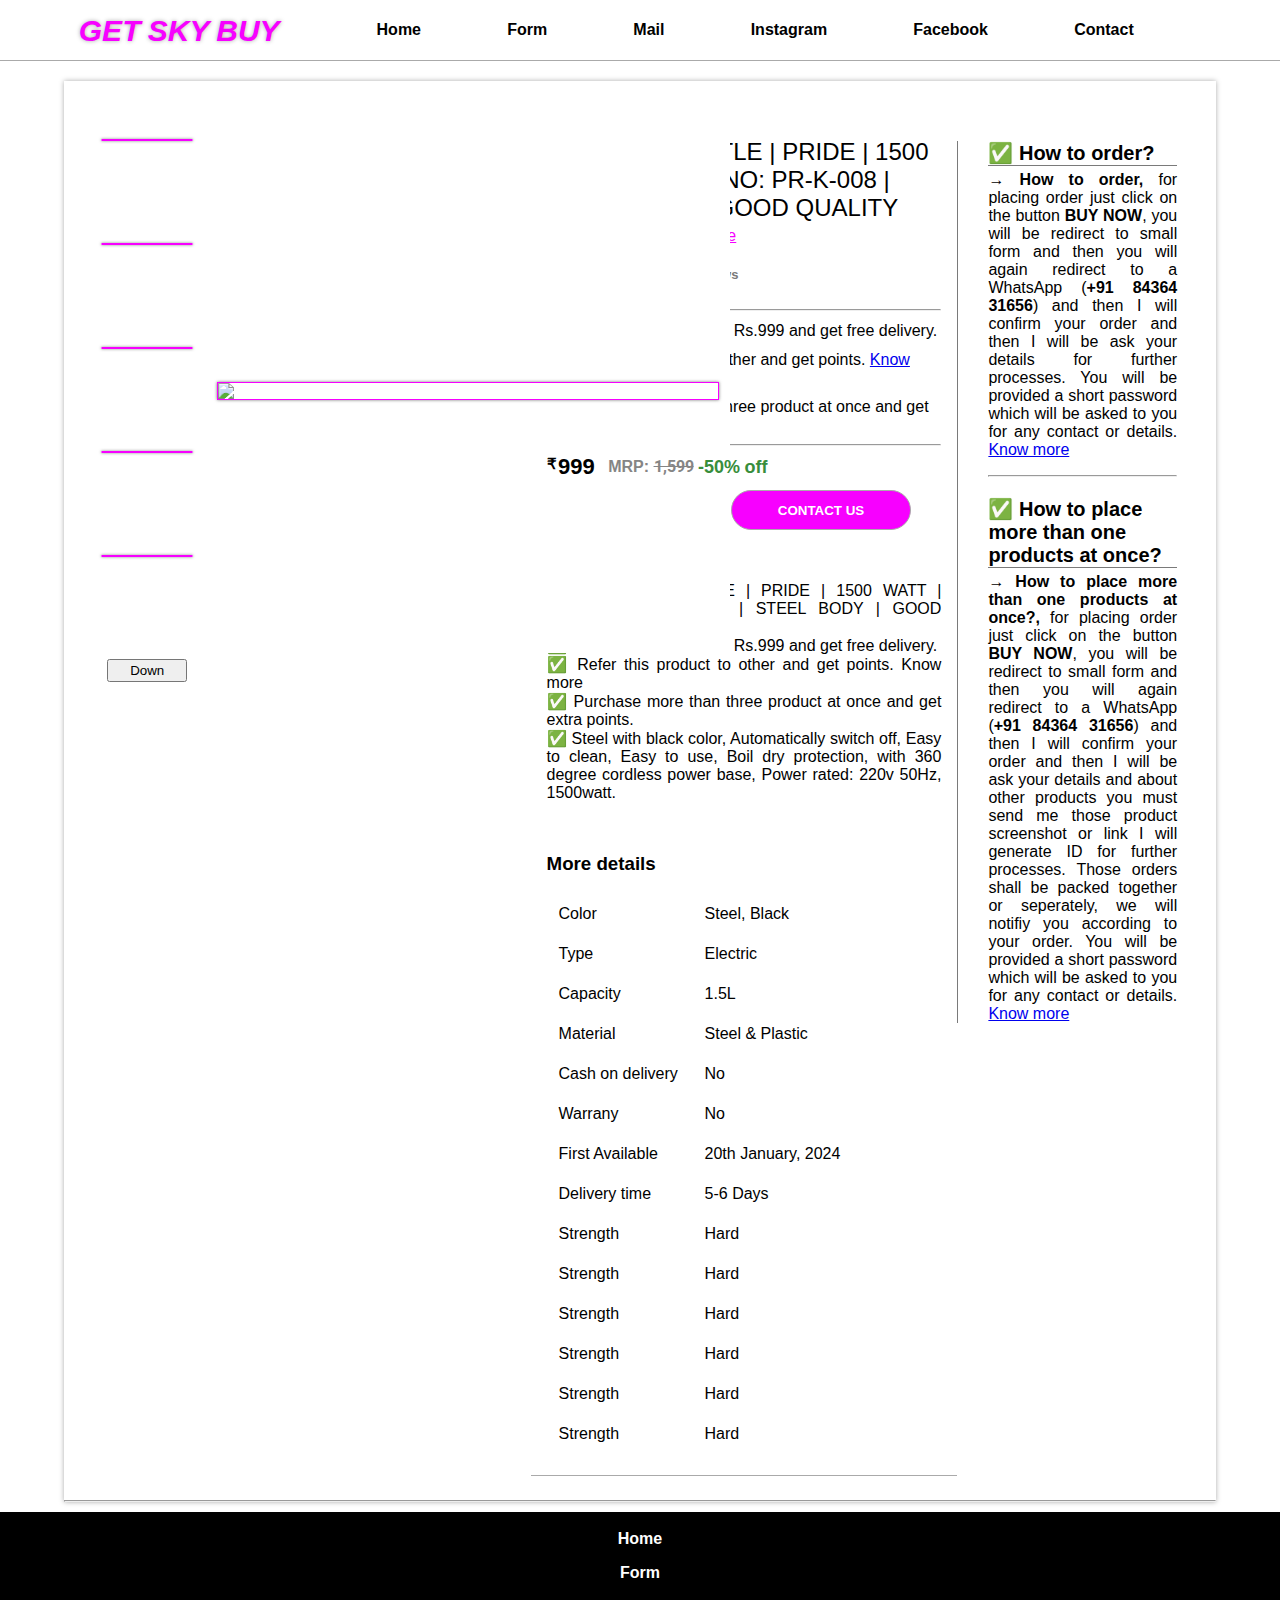
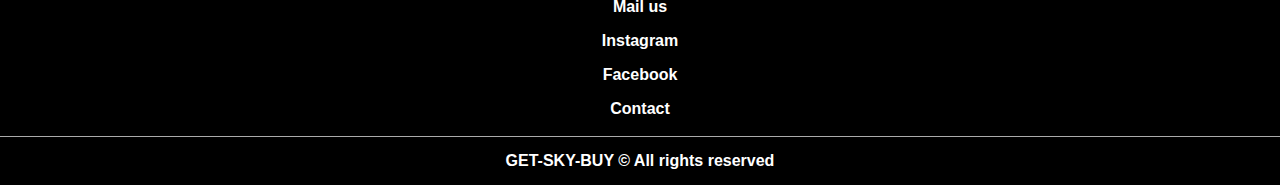
==== index.html @ e68ad592 "Update index.html" ====
<!DOCTYPE html>
<html lang="en">
<head>
    <meta charset="UTF-8">
    <meta name="viewport" content="width=device-width, initial-scale=1.0">
    <title>ELECTRIC KETTLE | PRIDE | 1500 WATT | MODEL NO: PR-K-008 | STEEL BODY | GOOD QUALITY</title>
    <link rel="shortcut icon" href="https://lh3.googleusercontent.com/fife/[base64]w1920-h945" type="image/x-icon">

    
    <!-- <link rel="stylesheet" href="style.css"> -->

    <link rel="preconnect" href="https://fonts.googleapis.com">
    <link rel="preconnect" href="https://fonts.gstatic.com" crossorigin>
    <link href="https://fonts.googleapis.com/css2?family=Roboto:wght@300&display=swap" rel="stylesheet">
    <link rel="shortcut icon" href="https://lh3.googleusercontent.com/fife/[base64]w1920-h945" type="image/x-icon">
    <meta name="author" content="Rick Sarkar, getskybuy@gmail.com">
    <meta name="keywords" content="getskybuy, GET-SKY-BUY, Get-Sky-Buy, gsb, sky tech rick, ">
    <meta name="description" content="This is a online shopping site for all types of products, we are mainly focused on local shopkeepers. We are now launching this platform for India in coming months just follow us on Instagram: @get_sky_buy, facebook: @getskybuy, contact no: 8436431656, and many more for latest update, and for detailed information please WhatsApp us: 8436431656. Thank you Team GET SKY BUY.">
    <meta http-equiv="Content-Type" content="html">
    <meta http-equiv="Content-Type" content="text/html; charset=UTF-8">
    <meta http-equiv="Content-Style-Type" content="text/css">
    <meta name="url" content="https://getskybuy.shop">
    <meta http-equiv="X-UA-Compatible" content="ie=edge">
    <meta name="copyright" content="GET-SKY-BUY">
    <meta name="robots" content="Index, Follow">
    <meta name='date' content='01-Dec-2023'>
    <meta name='revised' content='December 31st, 2023, 12:00 pm'>
    <meta name='language' content='en'>
    <meta name='coverage' content='India'>
    <meta name='Classification' content='Business'>
    <meta name='distribution' content='India'>
    <meta name='reply-to' content='getskybuy@gmail.com'>
    <meta name='category' content='ecommerce'>


    <link rel="stylesheet" href="https://fonts.googleapis.com/css2?family=Material+Symbols+Outlined:opsz,wght,FILL,GRAD@20..48,100..700,0..1,-50..200" />
    <link href="https://fonts.googleapis.com/css2?family=Titillium+Web:wght@200&display=swap" rel="stylesheet">

    <style>
        main {
    margin-top: 20px;
    
}
.Section1 {
    box-shadow: 0px 0px 5px#aaa;
    width: 90vw;
    /* height:max-content; */
    margin: auto;
    background-color: white;
    padding: 40px 0 0 0 ;
}

.Section_In1 {
    margin: auto;
    width: 95%;
    background-color: white;
    /* background-color: blueviolet; */
    /* height: 1000px; */
}


.Product_Main {
    width: 100%;
    display: flex;
    justify-content: space-between;
}

.Product_Img_Sec {
    /* border-right: 1px solid #aaa; */
    display: flex;
    align-items: center;
    justify-content: center;
    width: 40%;
    height: 700px;
    background-color: white;
}

.Product_Img_Sec_1 {
    width: 98%;
    height: 98%;
    /* border: 1px solid red; */
    background-color: aqua;
    background-color: white;
    position: relative;
    top: 0px;
}

.Product_longList {
    padding-top: 11px;
    width: 100px;
    height: 540px;
    /* border: 1px solid red; */
    display: inline-block;
    background-color: white;
}




.Product_longList-A {
    border-bottom: 1px solid red;
    border-top: 1px solid red;
    display: flex;
    align-items: center;
    justify-content: center;
    height: 100px;
    width: 100px;
    border: none;
}


.Product_longList-B {
    cursor: pointer;
    border: 1px solid rgb(247, 0, 255);
    box-shadow: 0px 0px 3px #7a7a7a;
    display: block;
    border-radius: 16px;
    width: 90px;
    
    margin: auto;
}



.ProperImg {
    width: 525px;
    height: 525px;
    /* border: 1px solid red; */
    display: inline-block;
    position: absolute;
    top: 0px;
    left: 108px;
    display: flex;
    justify-content: center;
    align-items: center;
    background-color: white;
}


.ProperImg-A {
    box-shadow: 0px 0px 3px #7a7a7a;
    width: 500px;
    border: 1px solid rgb(247, 0, 255);
}





















.Product_Img_Details_T {
    display: inline-block;
    width: 60%;
    /* height: 2000px; */
    /* background-color: chartreuse; */
}







#Double_Split {
    /* border: 1px solid red; */
    display: flex;
    justify-content: space-between;
}

#First_Split {
    border-right: 1px solid red;
    border-bottom: 1px solid red;
    width: 65%;
    /* height: 100px; */
    border: none;
}


.Second_Split {
    /* border: 1px solid blue; */
    width: 35%;
    /* height: 100px; */
}



#Title_Heading {
    font-weight: normal;
    font-family: Arial, sans-serif;
    margin: 0px;
    padding: 0px;
    /* border-bottom: 1px solid #aaa; */
    font-size: 24px;
    padding: 5px 16px 5px 16px;
    margin-top: 12px;
    /* height: 400px; */
}


/* .Under_Title_Div {
} */



.Under_Title {
    padding-left: 0px;
}


.Under_Title a {
    
    color: rgb(247, 0, 255);
    
}





.material-symbols-outlined {
  font-variation-settings:
  'FILL' 0,
  'wght' 400,
  'GRAD' 0,
  'opsz' 24
}











.Rating_Under_Title_Div {
    /* border: 1px solid red; */

    margin-top: 5px;
    margin-bottom: 5px;
    padding: 8px 16px;
    display: flex;

}




.Rating_Under_Title {
    color: white;
    width: 55px;
    /* height: 20px; */
    background-color: rgb(0, 202, 0);
    
    /* padding: 9px; */
    border-radius: 13px;
    display: flex;
    /* justify-content: center; */
    align-items: center;

    -webkit-user-select: none; /* Safari */
    -ms-user-select: none; /* IE 10 and IE 11 */
    user-select: none;
}

#Rating_Title {
    font-size: 15px;
    font-weight: bold;
    padding: 9px;
    /* padding-left: 16px; */
    padding-right: 0px;

    /* margin: 5px; */
}

body{
    font-family: sans-serif;
}

#Rating_Title_Icon {
    width: 13px;
    padding-left: 4px;
    /* font-size: 21px; */
    position: relative;
    top: -1px;
    /* left: 2px; */

}

.Rating_Member {
    display: inline-block;
    padding: 9px;
    font-weight: bold;
    font-size: 13px;
    color: #7a7a7a;
    padding-left: 6px;
}












.Order_Offer {
    /* border: 1px solid red; */
    /* height: 100px; */
    padding-left: 16px;
    padding-right: 16px;
    padding-top: 0px;
    padding-bottom: 0px;
    /* margin-bottom: 5px; */
}

.Order_Offer p {
    /* overflow: hidden; */
    margin: 10px 0px 10px 0px;
}

.Order_Offer p:last-child {
    margin-bottom: 0px;
    padding-bottom: 0px;
}































































.Product_Price {
    /* border: 1px solid red; */
    display: block;
    padding-left: 16px;
    margin-bottom: 10px;
}



.Product_Price_Price {
    /* border: 1px solid red; */
    display: inline-block;
    font-weight: bolder;
    
}

.Rupee_Sumbol{
    /* border: 1px solid red; */
    font-size: 15px;
    position: relative;
    top: -5px;
    
}


.Rupee_Sumbol_Price{
    /* border: 1px solid red; */
    font-size: 22px;
    position: relative;
    left: -3px;
    
}


.MRP_Word_Div {
    /* border: 1px solid red; */
    display: inline-block;
    font-weight: bolder;
    color: #858585;
    position: relative;
    top: -2px;
    font-size: 16px;
    margin-left: 6px;
}

.MRP_Word {
    display: inline-block;


}

.MRP_Price {
    text-decoration: line-through;
    font-weight: 700;
    font-family: 'Roboto', sans-serif;
}


.MRP_OFF_Div {
    display: inline-block;
    position: relative;
    bottom: 1px;
}




.MRP_OFF {
    color: #388e3c;
    font-weight: bold;
    font-size: 18px;
    /* text-shadow: 0px 0px 10px black; */
}








.ADD_BUY_DIV {
    /* display: flex; */
    /* flex-direction: row; */
    padding-left: 16px;
    /* border: 1px solid red; */
}

.ADD_BUY {
    height: 40px;
    width: 180px;
    background-color: aqua;
    outline: none;
    border: 1px solid #aaa;
    border-radius: 50px;
    cursor: pointer;
    display: inline-block;
}



.ADD_BUY_Add_To_Cart {
    padding: 0px 5px;
}
.ADD_BUY_Add_To_Cart a{
    text-decoration: none;
    color: black;
    font-weight: bold;
}
/* .ADD_BUY_Cart {
    padding: 0px 5px;

} */

.ADD_BUY:nth-child(2) a{
    color: white;
}
.ADD_BUY:nth-child(2) {
    background-color: rgb(247, 0, 255);
    color: white;
    /* position: relative;
    left: 40px; */
}


.ADD_BUY:hover {
    background-color: rgb(0, 235, 235);
}

.ADD_BUY:nth-child(2):hover {
    background-color: rgb(225, 0, 233);
}

.ADD_BUY:active {
    background-color: rgb(120, 255, 255);
}

.ADD_BUY:nth-child(2):active {
    background-color: rgb(249, 70, 255);
}




/* .ADD_BUY_Buy_Now {} */

/* .Second_Split { */
    /* border: 1px solid red; */
    /* border-left: 1px solid #7a7a7a; */
    /* height: 10px; */
    /* width: 100%; */
/* } */

.Second_Split_Box {
    padding: 0 0px 0 20px;
    border-left: 1px solid #7a7a7a;
}


.SS_Start {
    margin-left: 10px;
    margin-right: 10px;
}
.SS_Start h3{
    text-align: left;
    margin-bottom: 5px;
    
    font-size: 20px;   
    align-items: center;
    color: #000000;
    font-family: Arial, Helvetica, sans-serif;
    border-bottom: 1px solid #7a7a7a;
}

.SS_Start p{

    margin-top: 5px;
    text-align: justify;
}



#SHOP_NAME {
    padding-left: 16px;
}

#moreBtn {
    width: 80%;
    margin: auto;
}

#morebtnn {
    width: 100%;    
    cursor: pointer;
    padding: 2px;
}

/* #Description {
    
    
} */

#Description h3 {
    /* border-bottom: 1px solid #7a7a7a; */
    margin: 16px;
    margin-bottom: 0px;
    padding-bottom: 10px;
    text-decoration: underline;
}

#Description p {
    margin-top: 3px;
    padding-left: 16px;
    padding-right: 16px;
    text-align: justify;
}

#Key_V {
    padding: 16px;
    border-bottom: 1px solid #aaa;
    margin-bottom: 16px;
    padding-bottom: 0px;

}

/* #Table1 {
    border: 1px solid red;
    
} */

#Table1 tbody tr td{
    padding: 10px;
}
#Table1 tbody tr td:nth-child(2){
    width: 380px;
}

#Table1 tbody tr td:nth-child(1){
    width: 180px;
}





body{
    margin: 0;
    padding: 0;
}








.Product_Down_details {
    border-top: 1px solid red;
    width: 100%;
    height: 300px;
    background-color: cyan;
}

























































































































header {
    border-bottom: 1px solid #aaa;
    position: sticky;
    top: 0px;
    background-color: white;
    z-index: 9999999999999999999999999999;
}

.Header_center {
    width: 90vw;
    height: 60px;
    margin: auto;
    display: flex;
    align-items: center;
}

.Head-1 {
    width: 50%;
    display: inline-block;
}

.Head-1:nth-child(1) {
    width: 20%;
}

.Head-1:nth-child(1)>h1 {
    justify-content: center;
    align-items: center;
    display: flex;
}

.Head-1:nth-child(2) {
    width: 80%;
}

.Img_1_Div {
    justify-content: center;
    align-items: center;
    display: flex;
}

nav>ul {
    padding: 0px;
    list-style: none;

    display: flex;
    justify-content: space-evenly;
    align-items: center;
}

nav>ul>li {
    padding: 4px;
}

nav>ul>li a {
    font-weight: bold;
    color: black;
    text-decoration: none;
}

nav>ul>li a:hover {
    color: rgb(247, 0, 255);
    text-decoration: underline;
    text-shadow: 0px 0px 10px rgba(0, 0, 0, 0.3);
}

.Img_1 {
    width: 100%;
    max-width: 70vw;
}

.Second_Con {
    width: 100%;
    margin-top: 100px;
    max-width: 70vw;
    margin: auto;
}

/* td {
    text-align: center;
} */
h1 {
    text-shadow: 0px 0px 4px #aaa;
    word-spacing: -1px;
    display: inline-block;
    font-size: 30px;
    font-style: italic;
    font-weight: bold;
    position: relative;
    top: 1px;
    margin: 0px;
    height: 60px;
}

h1 a {
    color: rgb(247, 0, 255);
    text-decoration: none;

}


#Logo_Img {
    display: none;
}

#H22 {
    display: none;
}


.MENU_W {
    display: none;
}

#MENU_W {
    display: none;
    cursor: pointer;
}

#Background_Menu {
    display: none;
    position: fixed;
    top: 0px;
    left: 0px;
    z-index: 1000000000;
}

#Background_Menu_BG {
    position: fixed;
    background-color: #cacaca;
    opacity: 0.4;
    width: 100vw;
    height: 100vh;
    top: 0px;
    left: 0px;

}

@keyframes Slide {
    0% {
        width: 0px;
    }

    100% {
        width: 200px;
    }
}

@keyframes Slide1 {
    0% {
        width: 200px;
    }

    100% {
        width: 0px;
    }
}


#Aside {
    position: fixed;
    top: 0px;
    right: 0px;
    width: 200px;
    height: 100vh;
    background-color: white;
    overflow-y: scroll;
    animation-name: s;
    animation-duration: 500ms;
    animation-iteration-count: 1;
    animation-delay: 2ms;
    animation-fill-mode: backwards;
    z-index: 10000;
}

#MENU_W_DIV {
    display: block;
    margin-top: 12px;
    height: 48px;
}

#MENU_W_DIV span {
    display: inline-block;
    position: absolute;
    right: 20px;
    border-radius: 50px;
    background-color: white;
    padding: 8px;
    cursor: pointer;

}

#MENU_W_DIV span:hover {
    background-color: #cacaca;
}

#HII {
    display: flex;
    align-items: center;
    justify-content: center;
    color: rgb(247, 0, 255);
}

#HII h2 {
    margin: 0px;
    font-size: 20px;
}



#list ul {
    display: flex;
    list-style: none;

    justify-content: center;
    flex-direction: column;
    align-items: center;
    padding: 0px;
}

#list ul li {
    padding: 2px;
    margin: 4px;
    /* border-bottom: 1px solid #aaa; */

}

#list ul li a {
    text-decoration: none;
    color: black;


}

#list ul li a:hover {
    color: rgb(247, 0, 255);
    text-decoration: underline;
    text-shadow: 0px 0px 10px rgba(0, 0, 0, 0.3);
}

#MenuPara {
    width: 160px;
    margin: 10px;
    padding: 10px;
    text-align: justify;
    font-size: 14px;
    background-color: rgb(231, 231, 231);
    border-radius: 6px;
}

#MenuParap {
    width: 100%;
    max-width: 70vw;

    /* margin: 10px; */
    margin: auto;
    padding: 10px;
    text-align: justify;
    font-size: 14px;
    background-color: rgb(231, 231, 231);
    border-radius: 6px;
}

#CONTACT_DIV {

    display: block;
    border-bottom: 1px solid #aaa;


}


#CONTACT_DIV h3 {
    text-align: center;
    margin: 0px;
    padding: 0px;
    color: rgb(247, 0, 255);
    margin-top: 30px;
    padding-top: 20px;
    padding-bottom: 15px;
    border-top: 1px solid #aaa;
    border-bottom: 1px solid #aaa;
    font-size: 30px;
}









#Social_DIV ul {
    margin: auto;
    width: 60%;
    list-style: none;
    padding: 0px;
    display: flex;
    justify-content: space-between;
    align-items: center;
    height: 120px;
    margin-top: 0px;
    /* margin-bottom: 20px; */
    /* border: 1px solid red; */
    position: relative;
    left: -20px;

    z-index: 2;

}

.LI-1 img {

    width: 176px;
    z-index: 2;
}

.LI-2 img {
    z-index: 2;

    width: 100px;
}

.LI-3 img {

    width: 135px;
}



#ABOUT_DIV {
    border-bottom: 1px solid #aaa;
    /* border-top: 1px solid #aaa; */
    /* height: 10px; */
    width: 100%;
    display: flex;
    justify-content: center;
    align-items: center;
    flex-direction: column;
}

#ABOUT_DIV h2 {
    font-size: 30px;
    color: rgb(247, 0, 255);

}


#ABOUT_UL {
    padding: 0px;
}

#Data_DIV {
    display: block;
}

table {
    display: block;
    margin-bottom: 20px;
}

/* tr {
width: 200px;
} */

td {
    padding: 5px;
}



.FF {
    font-weight: bold;
}


footer {
    color: white;
    background-color: black;
    height: 4%;
    display: flex;
    justify-content: center;
    align-items: center;
    /* display: none; */
    border-top: 1px solid #aaa;
    width: 100%;
    margin-top: 100px;
    max-width: 100vw;
    margin: auto;
}

footer span {
    font-weight: bold;
    font-size: 16px;
    padding: 15px;
}


@media screen and (max-width:1130px) {
    h1 {
        font-size: 25px;
    }

}


@media screen and (max-width: 1200px) {
    .Second_Con {
        width: 100%;
        /* border: 1px solid red; */
        height: 10px;
        /* width: 100%; */
        max-width: none;
        margin: auto;
    }

    #MenuParap {
        width: 90%;
        margin: auto;
        max-width: none;

    }

    footer {
        max-width: none;
        width: 100%;
        max-height: 100%;

    }



    .Img_1 {
        width: 100vw;
        max-width: none;
    }




    .LI-1 img {
        margin: 0px 10px 0px 10px;
        width: 100px;
    }

    .LI-2 img {
        margin: 0px 10px 0px 10px;
        width: 53px;
    }

    .LI-3 img {
        margin: 0px 10px 0px 30px;
        width: 76px;
    }

    #Social_DIV ul {
        left: -50px;
    }


}






@media screen and (min-width: 580px) {
    #Social_DIV ul {
        left: -10px;
    }

    .LI-1 img {
        margin: 0px 10px 0px 10px;
        width: 100px;
    }

    .LI-2 img {
        margin: 0px 10px 0px 10px;
        width: 53px;
    }

    .LI-3 img {
        margin: 0px 10px 0px 30px;
        width: 76px;
    }


}


@media screen and (max-width: 580px) {

    .LI-1 img {
        margin: 0px 10px 0px 10px;
        width: 100px;
    }

    .LI-2 img {
        margin: 0px 10px 0px 10px;
        width: 53px;
    }

    .LI-3 img {
        margin: 0px 10px 0px 30px;
        width: 76px;
    }

    #Social_DIV ul {
        left: -10px;
    }


}


@media screen and (max-width: 450px) {
    .LI-1 img {
        margin: 0px 10px 0px 10px;
        width: 80px;
    }

    .LI-2 img {
        margin: 0px 10px 0px 10px;
        width: 42px;
    }

    .LI-3 img {
        margin: 0px 10px 0px 30px;
        width: 59px;
    }

    #Social_DIV ul {
        left: -25px;
    }
}


@media screen and (max-width: 500px) {
    #Social_DIV ul {
        left: -25px;
    }

}



@media screen and (max-width:1000px) {

    #Logo_Img {
        display: inline-block;
        width: 60px;
    }

    #H2 {
        display: none;
    }

    .Head-1:nth-child(1) {
        width: 10%;
    }

    .Head-1:nth-child(2) {
        width: 90%;
    }

}

@media screen and (max-width: 600px) {
    .Head-1:nth-child(1) {
        /* display: none; */
        display: flex;
        /* justify-content: center; */
        align-items: center;

        width: 100%;
    }

    .Head-1:nth-child(2) {
        width: 0px;
        display: none;
    }

    #H22 {
        display: flex;
        align-items: center;
        font-size: 30px;
    }

    #MENU_W {
        display: inline-block;
        position: absolute;
        right: 20px;
        border-radius: 50px;
        background-color: white;
        padding: 8px;
        -webkit-user-select: none;
        /* Safari */
        -ms-user-select: none;
        /* IE 10 and IE 11 */
        user-select: none;
    }

    #MENU_W:hover {
        background-color: #cacaca;
    }
}

.FOOT {
    margin-top: 10px;
    background-color: #000000;
    padding: 10px;
}

.FOOT center{
    padding: 8px;

}
.FOOT a{
    font-weight: bold;
    text-decoration: none;
    color: white;
    margin: 10px;
    
}

.FOOT a:hover{
    color: aqua;
}
    </style>
</head>
<body dir="ltr">
    <div id="Background_Blur_50"></div>
    
    <header>
        <div class="Header_center">

            <div class="Head-1">
                <h1 id="H2"><a href="/">GET SKY BUY</a></h1>
                <a id="Head-1A" href="/"><img id="Logo_Img"
                        src="https://lh3.googleusercontent.com/fife/[base64]w1920-h945"
                        alt="Logo"></a>
                <h1 id="H22"><a href="/">GET SKY BUY</a></h1>
                <span id="MENU_W" class="material-symbols-outlined MENU_W">menu</span>
                <div id="Background_Menu">
                    <div id="Background_Menu_BG"></div>
                    <div id="Aside">
                        <div id="MENU_W_DIV"><span class="material-symbols-outlined">close</span></div>
                        <div id="HII">
                            <h2>GET SKY BUY</h2>
                        </div>
                        <div id="list">
                            <ul>
                                <li><a title="Home" href="/">Home</a></li>
                                <li><a title="Form" target="_blank" href="https://forms.gle/nwVJWEx3m2QU8WgaA">Form</a>
                                </li>
                                <li><a title="Mail us" href="mailto:getskybuy@gmail.com">Mail</a></li>
                                <li><a title="Instagra, Follow us" target="_blank"
                                        href="https://www.instagram.com/get_sky_buy">Instagram</a></li>
                                <li><a title="Facebook, Follow us" target="_blank"
                                        href="https://www.facebook.com/getskybuy">Facebook</a></li>
                                <li><a title="WhatsApp" target="_blank"
                                        href="https://wa.me/8436431656?text=*Hello*,%0aMessaged+you+from+*GET-SKY-BUY*.%0aI+have+messaged+you+for+a+query.%0a_Reply+me+when+you+are+free._%0a*Thank+you*">Contact</a>
                                </li>
                            </ul>
                            <p id="MenuPara">Hello, my name is Rick. We have ambitious plans to develop a platform that aims to outshine others in the coming months or years. Currently, we are in the early stages of development, with the launch tentatively scheduled for April or May. We are actively collaborating with several startups, distributors, and sellers to ensure a robust offering.<br>We are keenly interested in your feedback on our products and services. Although the work is still in progress, we would appreciate any insights you can provide. Thank you for your time.<br>Best regards,<br>Team GSB</p>

                        </div>
                    </div>

                </div>
            </div>


            <div class="Head-1">
                <nav>
                    <ul>
                        <li class="List"><a title="Home" href="/">Home</a></li>
                        <li class="List"><a title="Form" target="_blank"
                                href="https://forms.gle/nwVJWEx3m2QU8WgaA">Form</a></li>
                        <li class="List"><a title="Mail us" href="mailto:getskybuy@gmail.com">Mail</a></li>
                        <li class="List"><a title="Instagra, Follow us" target="_blank"
                                href="https://www.instagram.com/get_sky_buy">Instagram</a></li>
                        <li class="List"><a title="Facebook, Follow us" target="_blank"
                                href="https://www.facebook.com/getskybuy">Facebook</a></li>
                        <li class="List"><a title="WhatsApp" target="_blank"
                                href="https://wa.me/8436431656?text=*Hello*,%0aMessaged+you+from+*GET-SKY-BUY*.%0aI+have+messaged+you+for+a+query.%0a_Reply+me+when+you+are+free._%0a*Thank+you*">Contact</a>
                        </li>
                    </ul>
                </nav>
            </div>
        </div>
        <!-- Subscribe for newsletter via E-Mail. -->
        <!-- https://forms.gle/nwVJWEx3m2QU8WgaA -->
    </header>

<!-- //- ______________________________________________________________ -->
<!-- //- ______________________________________________________________ -->
<!-- //- ______________________________________________________________ -->
<!-- //- ______________________________________________________________ -->



<main>
    <section class="Section1">
        <div class="Section_In1">
            <div class="Product_Main">
                <div class="Product_Img_Sec">
                    <div class="Product_Img_Sec_1">
                        <div class="Product_longList">
                            <div id="Product1_longList-B-1" class="Product_longList-A">
                                <img id="Product_longList-B-1" class="Product_longList-B" src="https://lh3.googleusercontent.com/fife/[base64]w1920-h911" alt="">
                            </div>
                            <div id="Product1_longList-B-2" class="Product_longList-A">
                                <img id="Product_longList-B-2" class="Product_longList-B" src="https://lh3.googleusercontent.com/fife/[base64]w1920-h911" alt="">
                            </div>
                            <div id="Product1_longList-B-3" class="Product_longList-A">
                                <img id="Product_longList-B-3" class="Product_longList-B" src="https://lh3.googleusercontent.com/fife/[base64]w1920-h911" alt="">
                            </div>
                            <div id="Product1_longList-B-4" class="Product_longList-A">
                                <img id="Product_longList-B-4" class="Product_longList-B" src="https://lh3.googleusercontent.com/fife/[base64]w1920-h911" alt="">
                            </div>
                            <div id="Product1_longList-B-5" class="Product_longList-A">
                                <img id="Product_longList-B-5" class="Product_longList-B" src="https://lh3.googleusercontent.com/fife/[base64]w1920-h911" alt="">
                            </div>
                            <div id="Product1_longList-B-6" class="Product_longList-A">
                                <img id="Product_longList-B-6" class="Product_longList-B" src="https://lh3.googleusercontent.com/fife/[base64]w1920-h911" alt="">
                            </div>
                            <div id="Product1_longList-B-7" class="Product_longList-A">
                                <img id="Product_longList-B-7" class="Product_longList-B" src="https://lh3.googleusercontent.com/fife/[base64]w1920-h911" alt="">
                            </div>
                            <div id="Product1_longList-B-8" class="Product_longList-A">
                                <img id="Product_longList-B-8" class="Product_longList-B" src="" alt="">
                            </div>
                            <div id="Product1_longList-B-9" class="Product_longList-A">
                                <img id="Product_longList-B-9" class="Product_longList-B" src="" alt="">
                            </div>
                            <div id="Product1_longList-B-10" class="Product_longList-A">
                                <img id="Product_longList-B-10" class="Product_longList-B" src="" alt="">
                            </div>

                            <div id="moreBtn">
                                <button id="morebtnn" type="button" onclick="tt();">Down</button>
                            </div>


                        </div>            

                        <div id="ProperImg-A-1" class="ProperImg">

                            <img id="ProperImg-A-1-Img" class="ProperImg-A" src="">
                        </div>
                    </div>





                </div>












                


                <div class="Product_Img_Details_T">
                    <div id="Double_Split">
                        <div id="First_Split">
                            <h2 id="Title_Heading">ELECTRIC KETTLE | PRIDE | 1500 WATT | MODEL NO: PR-K-008 | STEEL BODY | GOOD QUALITY</h2>
                            <div class="Under_Title_Div">
                                <span id="SHOP_NAME">M.D STORE</span>
                                <span class="Under_Title"><a href="/store">Visit the store</a></span>
                            </div>
                            <div class="Rating_Under_Title_Div">

                                <span class="Rating_Under_Title">
                                    <span id="Rating_Title">5.0</span>
                                    <img  id="Rating_Title_Icon" src="White_Start.png" alt="">
                                </span>
                                <span class="Rating_Member">
                                    <span class="Rating_Member_Number">0</span>
                                    <!-- <span class="Rating_Member_Number">19,345</span> -->
                                    <span> Rating & </span>
                                    <span class="Reviews_Member_Number">0</span>
                                    <span>Reviews</span>
                                </span>

                            </div>

                            <div class="Order_Offer">
                                <hr>
                                <p>✅ Place order more then Rs.999 and get free delivery.</p>
                                <!-- <p>Refer this product to other and you will be provided points which you can use to purchase other product.</p> -->
                                <p>✅ Refer this product to other and get points. <a href="/knowmore">Know more</a>  </p>
                                <p>✅ Purchase more than three product at once and get extra points.</p>
                                <!-- <p>asfadfasf</p -->
                                <hr>
                            </div>

                            <!-- ✅ -->



                            <div class="Product_Price">
                                <div class="Product_Price_Price">
                                    <span class="Rupee_Sumbol">₹</span>
                                    <span class="Rupee_Sumbol_Price">999</span>
                                </div>
                                <div class="MRP_Word_Div">
                                    <span class="MRP_Word">MRP: </span>
                                    <span class="MRP_Price">1,599</span>
                                </div>
                                <div class="MRP_OFF_Div">
                                    <span class="MRP_OFF"></span>
                                    <span class="MRP_OFF">off</span>
                                </div>
                            </div>
                            <!-- https://lh3.googleusercontent.com/fife/[base64]w1920-h911 -->
                            <!-- https://lh3.googleusercontent.com/fife/[base64]w1920-h911
                            https://lh3.googleusercontent.com/fife/[base64]w1920-h911
                            https://lh3.googleusercontent.com/fife/[base64]w1920-h911
                            https://lh3.googleusercontent.com/fife/[base64]w1920-h911
                            https://lh3.googleusercontent.com/fife/[base64]w1920-h911 -->

                            <div class="ADD_BUY_DIV">
                                <button class="ADD_BUY" title="BUY NOW" type="button" onclick="ADD_TO_CART_MAIN()">
                                    <!-- <span class="material-symbols-outlined ADD_BUY_Cart">shopping_cart</span> -->
                                    <span class="ADD_BUY_Add_To_Cart">
                                        BUY NOW
                                    </span>
                                </button>
                                <button class="ADD_BUY" title="Add to cart" type="button" onclick="ADD_TO_CART_MAIN()">
                                    <!-- <span class="material-symbols-outlined ADD_BUY_Cart">shopping_cart</span> -->
                                    <span class="ADD_BUY_Add_To_Cart">
                                        <a href="">CONTACT US</a>
                                    </span>
                                </button>
                                
                                
                            </div>



                            <div id="Description">
                                <h3>
                                    Description
                                </h3>
                                <p>
                                    ✅ ELECTRIC KETTLE | PRIDE | 1500 WATT | MODEL NO: PR-K-008 | STEEL BODY | GOOD QUALITY <br>✅ Place order more then Rs.999 and get free delivery. <br>✅ Refer this product to other and get points. Know more <br>✅ Purchase more than three product at once and get extra points. <br>✅ Steel with black color, Automatically switch off, Easy to clean, Easy to use, Boil dry protection, with 360 degree cordless power base, Power rated: 220v 50Hz, 1500watt.
                                </p>

                            </div>
                            
                            <div id="Key_V">
                                <h3>
                                    More details
                                </h3>

                                <table id="Table1">
                                    <tbody>
                                        <tr>
                                            <td>Color</td>
                                            <td>Steel, Black</td>
                                        </tr>
                                        <tr>
                                            <td>Type</td>
                                            <td>Electric</td>
                                        </tr>
                                        <tr>
                                            <td>Capacity</td>
                                            <td>1.5L</td>
                                        </tr>
                                        <tr>
                                            <td>Material</td>
                                            <td>Steel & Plastic</td>
                                        </tr>
                                        <tr>
                                            <td>Cash on delivery</td>
                                            <td>No</td>
                                        </tr>
                                        <tr>
                                            <td>Warrany</td>
                                            <td>No</td>
                                        </tr>
                                        <tr>
                                            <td>First Available</td>
                                            <td>20th January, 2024</td>
                                        </tr>
                                        <tr>
                                            <td>Delivery time</td>
                                            <td>5-6 Days</td>
                                        </tr>
                                        <tr>
                                            <td>Strength</td>
                                            <td>Hard</td>
                                        </tr>
                                        <tr>
                                            <td>Strength</td>
                                            <td>Hard</td>
                                        </tr>
                                        <tr>
                                            <td>Strength</td>
                                            <td>Hard</td>
                                        </tr>
                                        <tr>
                                            <td>Strength</td>
                                            <td>Hard</td>
                                        </tr>
                                        <tr>
                                            <td>Strength</td>
                                            <td>Hard</td>
                                        </tr>
                                        <tr>
                                            <td>Strength</td>
                                            <td>Hard</td>
                                        </tr>
                                    </tbody>
                                </table>

                            </div>
                                










                            
                            
                        </div>
                        <div class="Second_Split">
                            <div class="Second_Split_Box">
                                <div class="SS_Start">
                                    <h3>✅ How to order?</h3>
                                    <p>&rarr; <strong>How to order,</strong> for placing order just click on the button <strong>BUY NOW</strong>, you will be redirect to small form and then you will again redirect to a WhatsApp (<strong>+91 84364 31656</strong>) and then I will confirm your order and then I will be ask your details for further processes. You will be provided a short password which will be asked to you for any contact or details. <a href="Knowmore">Know more</a></p>
                                    <hr>
                                    <h3>✅ How to place more than one products at once?</h3>
                                    <p>&rarr; <strong>How to place more than one products at once?,</strong> for placing order just click on the button <strong>BUY NOW</strong>, you will be redirect to small form and then you will again redirect to a WhatsApp (<strong>+91 84364 31656</strong>) and then I will confirm your order and then I will be ask your details and about other products you must send me those product screenshot or link I will generate ID for further processes. Those orders shall be packed together or seperately, we will notifiy you according to your order. You will be provided a short password which will be asked to you for any contact or details. <a href="Knowmore">Know more</a></p>

                                </div>
                            </div>

                        </div>

                    </div>
                </div>













            </div>



            <!-- <div class="Product_Down_details">
                <center></center>
            </div> -->

        </div>
        <hr>
    </section>
</main>


    <div class="FOOT">
        <center>
            <a href="/">Home</a>
        </center>
        <center>
            <a href="https://forms.gle/nwVJWEx3m2QU8WgaA">Form</a>
        </center>
        <center>
            <a href="mailto:getskybuy@gmail.com">Mail us</a>
        </center>
        <center>
            <a title="Instagra, Follow us" target="_blank" href="https://www.instagram.com/get_sky_buy">Instagram</a>
        </center>
        <center>
            <a title="Facebook, Follow us" target="_blank" href="https://www.facebook.com/getskybuy">Facebook</a>
        </center>
        <center>
            <a title="WhatsApp" target="_blank" href="https://wa.me/8436431656?text=*Hello*,%0aMessaged+you+from+*GET-SKY-BUY*.%0aI+have+messaged+you+for+a+query.%0a_Reply+me+when+you+are+free._%0a*Thank+you*">Contact</a>
                        
        </center>
    </div>


    <footer>

        <span id="copyrightt">GET-SKY-BUY &copy; All rights reserved</span>
    </footer>












    
    <script>
        function A1() {
    let Product_longList_B_1 = document.getElementById("Product_longList-B-1");
    let Product_longList_B_2 = document.getElementById("Product_longList-B-2");
    let Product_longList_B_3 = document.getElementById("Product_longList-B-3");
    let Product_longList_B_4 = document.getElementById("Product_longList-B-4");
    let Product_longList_B_5 = document.getElementById("Product_longList-B-5");
    let Product_longList_B_6 = document.getElementById("Product_longList-B-6");
    let Product_longList_B_7 = document.getElementById("Product_longList-B-7");
    let Product_longList_B_8 = document.getElementById("Product_longList-B-8");
    let Product_longList_B_9 = document.getElementById("Product_longList-B-9");
    let Product_longList_B_10 = document.getElementById("Product_longList-B-10");
    // let Base = Product_longList_B_1.getAttribute('src');


    let Product_longList_B_1_S = Product_longList_B_1.getAttribute("src");
    let Product_longList_B_2_S = Product_longList_B_2.getAttribute("src");
    let Product_longList_B_3_S = Product_longList_B_3.getAttribute("src");
    let Product_longList_B_4_S = Product_longList_B_4.getAttribute("src");
    let Product_longList_B_5_S = Product_longList_B_5.getAttribute("src");
    let Product_longList_B_6_S = Product_longList_B_6.getAttribute("src");
    let Product_longList_B_7_S = Product_longList_B_7.getAttribute("src");
    let Product_longList_B_8_S = Product_longList_B_8.getAttribute("src");
    let Product_longList_B_9_S = Product_longList_B_9.getAttribute("src");
    let Product_longList_B_10_S = Product_longList_B_10.getAttribute("src");

    // console.log(Product_longList_B_1_S);
    // console.log(Product_longList_B_4_S);
    // console.log(Product_longList_B_5_S);


    let ProperImg_A_1 = document.getElementById("ProperImg-A-1");
    ProperImg_A_1.innerHTML = `<img  class="ProperImg-A" src="${Product_longList_B_1_S}">`;
    // let ProperImg_A_1_Img = document.getElementById("ProperImg-A-1-Img");
    // ProperImg_A_1.setAttribute("src", Base);

    Product_longList_B_1.addEventListener('mouseover', () => {
        ProperImg_A_1.innerHTML = `<img  class="ProperImg-A" src="${Product_longList_B_1_S}">`;
    });
    Product_longList_B_2.addEventListener('mouseover', () => {
        ProperImg_A_1.innerHTML = `<img  class="ProperImg-A" src="${Product_longList_B_2_S}">`;
    });
    Product_longList_B_3.addEventListener('mouseover', () => {
        ProperImg_A_1.innerHTML = `<img  class="ProperImg-A" src="${Product_longList_B_3_S}">`;
    });
    Product_longList_B_4.addEventListener('mouseover', () => {
        ProperImg_A_1.innerHTML = `<img  class="ProperImg-A" src="${Product_longList_B_4_S}">`;
    });
    Product_longList_B_5.addEventListener('mouseover', () => {
        ProperImg_A_1.innerHTML = `<img  class="ProperImg-A" src="${Product_longList_B_5_S}">`;
    });
    Product_longList_B_6.addEventListener('mouseover', () => {
        ProperImg_A_1.innerHTML = `<img  class="ProperImg-A" src="${Product_longList_B_6_S}">`;
    });
    Product_longList_B_7.addEventListener('mouseover', () => {
        ProperImg_A_1.innerHTML = `<img  class="ProperImg-A" src="${Product_longList_B_7_S}">`;
    });
    Product_longList_B_8.addEventListener('mouseover', () => {
        ProperImg_A_1.innerHTML = `<img  class="ProperImg-A" src="${Product_longList_B_8_S}">`;
    });
    Product_longList_B_9.addEventListener('mouseover', () => {
        ProperImg_A_1.innerHTML = `<img  class="ProperImg-A" src="${Product_longList_B_9_S}">`;
    });
    Product_longList_B_10.addEventListener('mouseover', () => {
        ProperImg_A_1.innerHTML = `<img  class="ProperImg-A" src="${Product_longList_B_10_S}">`;
    });
}

A1();


function Percentage_Off(a, aa) {

    let el = "";
    if(a.length > 3){
        let d = a.split(",")
        d.forEach(element => {
            el = el + element;
        });

    }else{
        el = el + a
    }

    let Selling_Price_Fun = eval(el);


    let news = '';
    if(aa.length >3){
        let dd = aa.split(",");
        dd.forEach(element => {
            news = news + element
        });
        

    }else{
        news = news + aa
    }

    let MRP_Price_Fun = eval(news);


    // console.log(MRP_Price_Fun);
    // console.log(Selling_Price_Fun);
    
    let OFF_Value = ((MRP_Price_Fun - Selling_Price_Fun)/MRP_Price_Fun)*100;
    
    let g = "-" + String(Math.floor(OFF_Value)) + "%";
    
    // console.log(g);

    document.getElementsByClassName("MRP_OFF")[0].innerHTML = g;
}

Percentage_Off('999', '1999') 





function ADD_TO_CART_MAIN(){
    window.location.href = "https://wa.me/8436431656?text=Kettle+product+I+WANT+TO+PURCHASE";
};




// console.log(aj);


function Hide_Img5() {
    document.getElementById("Product1_longList-B-1").style.display = "inline-block";
    document.getElementById("Product1_longList-B-2").style.display = "inline-block";
    document.getElementById("Product1_longList-B-3").style.display = "inline-block";
    document.getElementById("Product1_longList-B-4").style.display = "inline-block";
    document.getElementById("Product1_longList-B-5").style.display = "inline-block";
    document.getElementById("Product1_longList-B-6").style.display = "none";
    document.getElementById("Product1_longList-B-7").style.display = "none";
    document.getElementById("Product1_longList-B-8").style.display = "none";
    document.getElementById("Product1_longList-B-9").style.display = "none";
    document.getElementById("Product1_longList-B-10").style.display = "none";
    ki();    
}

function UnHide_Img5() {
    document.getElementById("Product1_longList-B-10").style.display = "inline-block";
    document.getElementById("Product1_longList-B-9").style.display = "inline-block";
    document.getElementById("Product1_longList-B-8").style.display = "inline-block";
    document.getElementById("Product1_longList-B-7").style.display = "inline-block";
    document.getElementById("Product1_longList-B-6").style.display = "inline-block";
    document.getElementById("Product1_longList-B-5").style.display = "none";
    document.getElementById("Product1_longList-B-4").style.display = "none";
    document.getElementById("Product1_longList-B-3").style.display = "none";
    document.getElementById("Product1_longList-B-2").style.display = "none";
    document.getElementById("Product1_longList-B-1").style.display = "none";
    ki()
}
Hide_Img5()
// Product_longList_B_2 = 
// Product_longList_B_3 = 
// Product_longList_B_4 = 
// Product_longList_B_5 = 

function tt() {
    let morebtnn = document.getElementById("morebtnn");
    let morebtn = document.getElementById("morebtn");

    if (morebtnn.innerHTML == "Down") {
        UnHide_Img5();
        morebtnn.innerHTML = "Up";
    }
    else if (morebtnn.innerHTML == "Up") {
        Hide_Img5();
        morebtnn.innerHTML = "Down";
        
    }
}






function ki() {
    let Product_longList_B_1 = document.getElementById("Product_longList-B-1");
    let Product_longList_B_2 = document.getElementById("Product_longList-B-2");
    let Product_longList_B_3 = document.getElementById("Product_longList-B-3");
    let Product_longList_B_4 = document.getElementById("Product_longList-B-4");
    let Product_longList_B_5 = document.getElementById("Product_longList-B-5");
    let Product_longList_B_6 = document.getElementById("Product_longList-B-6");
    let Product_longList_B_7 = document.getElementById("Product_longList-B-7");
    let Product_longList_B_8 = document.getElementById("Product_longList-B-8");
    let Product_longList_B_9 = document.getElementById("Product_longList-B-9");
    let Product_longList_B_10 = document.getElementById("Product_longList-B-10");
    if(Product_longList_B_10.getAttribute("src") == ""){
        console.log(1)
    }else{
        console.log(2)

    };
    let Product1_longList_B_1 = document.getElementById("Product1_longList-B-1");
    let Product1_longList_B_2 = document.getElementById("Product1_longList-B-2");
    let Product1_longList_B_3 = document.getElementById("Product1_longList-B-3");
    let Product1_longList_B_4 = document.getElementById("Product1_longList-B-4");
    let Product1_longList_B_5 = document.getElementById("Product1_longList-B-5");
    let Product1_longList_B_6 = document.getElementById("Product1_longList-B-6");
    let Product1_longList_B_7 = document.getElementById("Product1_longList-B-7");
    let Product1_longList_B_8 = document.getElementById("Product1_longList-B-8");
    let Product1_longList_B_9 = document.getElementById("Product1_longList-B-9");
    let Product1_longList_B_10 = document.getElementById("Product1_longList-B-10");

    if (Product_longList_B_1.getAttribute("src") == null || Product_longList_B_1.getAttribute("src") == ""){
        Product1_longList_B_1.style.display = "none";
        
    };
    if (Product_longList_B_2.getAttribute("src") == null || Product_longList_B_2.getAttribute("src") == ""){
        Product1_longList_B_2.style.display = "none";
        
    };
    if (Product_longList_B_3.getAttribute("src") == null || Product_longList_B_3.getAttribute("src") == ""){
        Product1_longList_B_3.style.display = "none";
    };
    
    if (Product_longList_B_4.getAttribute("src") == null || Product_longList_B_4.getAttribute("src") == ""){
        Product1_longList_B_4.style.display = "none";
        
    };
    if (Product_longList_B_5.getAttribute("src") == null || Product_longList_B_5.getAttribute("src") == ""){
        Product1_longList_B_5.style.display = "none";
        
    };
    if (Product_longList_B_6.getAttribute("src") == null || Product_longList_B_6.getAttribute("src") == ""){
        Product1_longList_B_6.style.display = "none";
        
    };
    if (Product_longList_B_7.getAttribute("src") == null || Product_longList_B_7.getAttribute("src") == ""){
        Product1_longList_B_7.style.display = "none";
        
    };
    if (Product_longList_B_8.getAttribute("src") == null || Product_longList_B_8.getAttribute("src") == ""){
        Product1_longList_B_8.style.display = "none";
        
    };
    if (Product_longList_B_9.getAttribute("src") == null || Product_longList_B_9.getAttribute("src") == ""){
        Product1_longList_B_9.style.display = "none";
        console.log(22)
        
    };
    if (Product_longList_B_10.getAttribute("src") == null || Product_longList_B_10.getAttribute("src") == ""){
        Product1_longList_B_10.style.display = "none";

    };
}
ki();
    </script>
</body> 
</html>
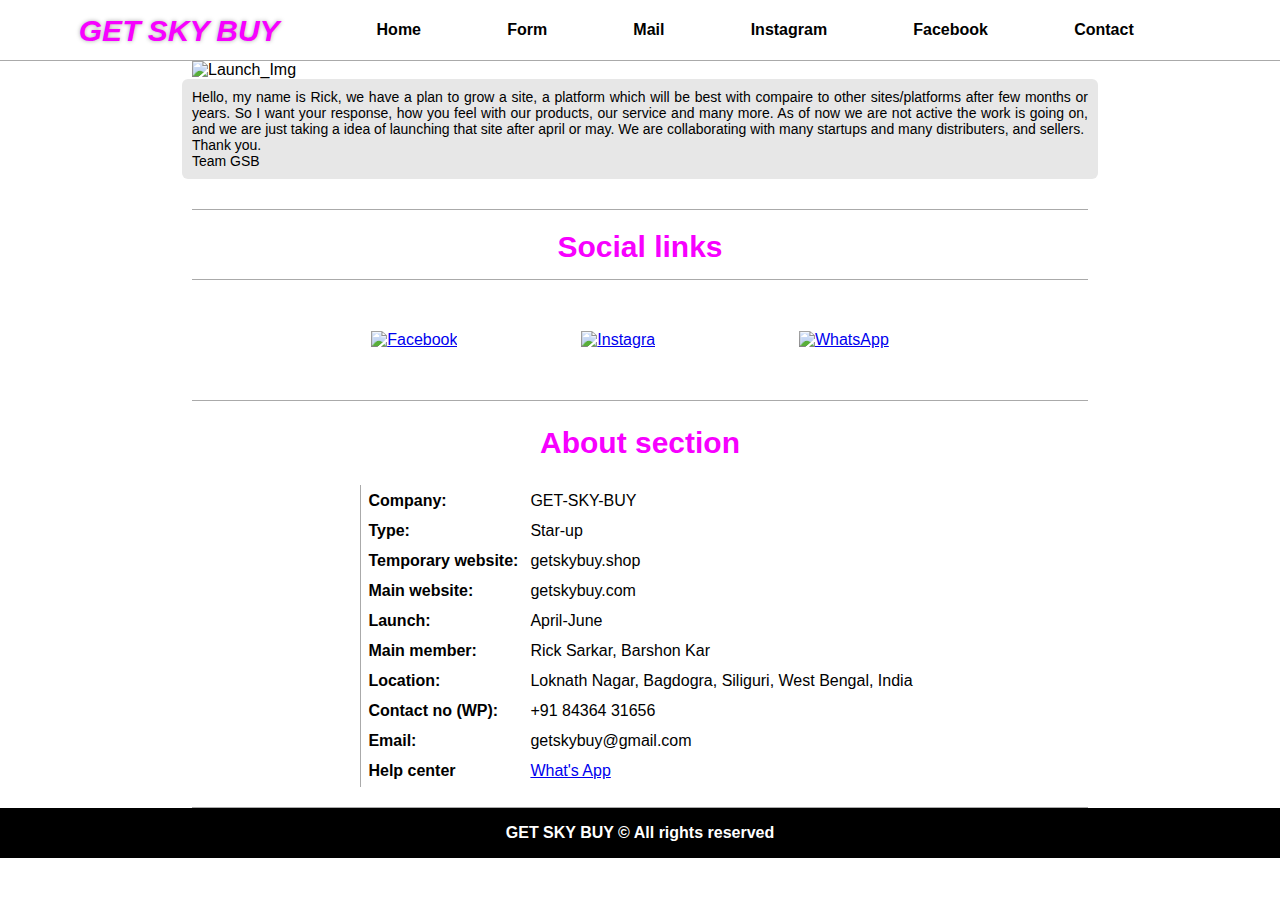
==== commit 1efadad0: "0" ====
--- a/index.html
+++ b/index.html
@@ -3,15 +3,7 @@
 <head>
     <meta charset="UTF-8">
     <meta name="viewport" content="width=device-width, initial-scale=1.0">
-    <title>ELECTRIC KETTLE | PRIDE | 1500 WATT | MODEL NO: PR-K-008 | STEEL BODY | GOOD QUALITY</title>
-    <link rel="shortcut icon" href="https://lh3.googleusercontent.com/fife/[base64]w1920-h945" type="image/x-icon">
-
-    
-    <!-- <link rel="stylesheet" href="style.css"> -->
-
-    <link rel="preconnect" href="https://fonts.googleapis.com">
-    <link rel="preconnect" href="https://fonts.gstatic.com" crossorigin>
-    <link href="https://fonts.googleapis.com/css2?family=Roboto:wght@300&display=swap" rel="stylesheet">
+    <title>GET-SKY-BUY | Coming soon</title>
     <link rel="shortcut icon" href="https://lh3.googleusercontent.com/fife/[base64]w1920-h945" type="image/x-icon">
     <meta name="author" content="Rick Sarkar, getskybuy@gmail.com">
     <meta name="keywords" content="getskybuy, GET-SKY-BUY, Get-Sky-Buy, gsb, sky tech rick, ">
@@ -31,1400 +23,631 @@
     <meta name='distribution' content='India'>
     <meta name='reply-to' content='getskybuy@gmail.com'>
     <meta name='category' content='ecommerce'>
-
-
     <link rel="stylesheet" href="https://fonts.googleapis.com/css2?family=Material+Symbols+Outlined:opsz,wght,FILL,GRAD@20..48,100..700,0..1,-50..200" />
-    <link href="https://fonts.googleapis.com/css2?family=Titillium+Web:wght@200&display=swap" rel="stylesheet">
-
+    <link rel="preconnect" href="https://fonts.googleapis.com">
+    <link rel="preconnect" href="https://fonts.gstatic.com" crossorigin>
     <style>
-        main {
-    margin-top: 20px;
-    
-}
-.Section1 {
-    box-shadow: 0px 0px 5px#aaa;
-    width: 90vw;
-    /* height:max-content; */
-    margin: auto;
-    background-color: white;
-    padding: 40px 0 0 0 ;
-}
-
-.Section_In1 {
-    margin: auto;
-    width: 95%;
-    background-color: white;
-    /* background-color: blueviolet; */
-    /* height: 1000px; */
-}
-
-
-.Product_Main {
-    width: 100%;
-    display: flex;
-    justify-content: space-between;
-}
-
-.Product_Img_Sec {
-    /* border-right: 1px solid #aaa; */
-    display: flex;
-    align-items: center;
-    justify-content: center;
-    width: 40%;
-    height: 700px;
-    background-color: white;
-}
-
-.Product_Img_Sec_1 {
-    width: 98%;
-    height: 98%;
-    /* border: 1px solid red; */
-    background-color: aqua;
-    background-color: white;
-    position: relative;
-    top: 0px;
-}
-
-.Product_longList {
-    padding-top: 11px;
-    width: 100px;
-    height: 540px;
-    /* border: 1px solid red; */
-    display: inline-block;
-    background-color: white;
-}
-
-
-
-
-.Product_longList-A {
-    border-bottom: 1px solid red;
-    border-top: 1px solid red;
-    display: flex;
-    align-items: center;
-    justify-content: center;
-    height: 100px;
-    width: 100px;
-    border: none;
-}
-
-
-.Product_longList-B {
-    cursor: pointer;
-    border: 1px solid rgb(247, 0, 255);
-    box-shadow: 0px 0px 3px #7a7a7a;
-    display: block;
-    border-radius: 16px;
-    width: 90px;
-    
-    margin: auto;
-}
-
-
-
-.ProperImg {
-    width: 525px;
-    height: 525px;
-    /* border: 1px solid red; */
-    display: inline-block;
-    position: absolute;
-    top: 0px;
-    left: 108px;
-    display: flex;
-    justify-content: center;
-    align-items: center;
-    background-color: white;
-}
-
-
-.ProperImg-A {
-    box-shadow: 0px 0px 3px #7a7a7a;
-    width: 500px;
-    border: 1px solid rgb(247, 0, 255);
-}
-
-
-
-
-
-
-
-
-
-
-
-
-
-
-
-
-
-
-
-
-
-.Product_Img_Details_T {
-    display: inline-block;
-    width: 60%;
-    /* height: 2000px; */
-    /* background-color: chartreuse; */
-}
-
-
-
-
-
-
-
-#Double_Split {
-    /* border: 1px solid red; */
-    display: flex;
-    justify-content: space-between;
-}
-
-#First_Split {
-    border-right: 1px solid red;
-    border-bottom: 1px solid red;
-    width: 65%;
-    /* height: 100px; */
-    border: none;
-}
-
-
-.Second_Split {
-    /* border: 1px solid blue; */
-    width: 35%;
-    /* height: 100px; */
-}
-
-
-
-#Title_Heading {
-    font-weight: normal;
-    font-family: Arial, sans-serif;
-    margin: 0px;
-    padding: 0px;
-    /* border-bottom: 1px solid #aaa; */
-    font-size: 24px;
-    padding: 5px 16px 5px 16px;
-    margin-top: 12px;
-    /* height: 400px; */
-}
-
-
-/* .Under_Title_Div {
+        body {
+            margin: 0px;
+            padding: 0px;
+            font-family: sans-serif;
+            -webkit-user-select: none;
+            -ms-user-select: none;
+            user-select: none;
+            -webkit-tap-highlight-color: transparent;
+        }
+        header {
+            border-bottom: 1px solid #aaa;
+            position: sticky;
+            top: 0px;
+            background-color: white;
+        }
+
+        .Header_center {
+            width: 90vw;
+            height: 60px;
+            margin: auto;
+            display: flex;
+            align-items: center;
+        }
+
+        .Head-1 {
+            width: 50%;
+            display: inline-block;
+        }
+
+        .Head-1:nth-child(1) {
+            width: 20%;
+        }
+
+        .Head-1:nth-child(1)>h1 {
+            justify-content: center;
+            align-items: center;
+            display: flex;
+        }
+
+        .Head-1:nth-child(2) {
+            width: 80%;
+        }
+
+        .Img_1_Div {
+            justify-content: center;
+            align-items: center;
+            display: flex;
+        }
+
+        nav>ul {
+            padding: 0px;
+            list-style: none;
+
+            display: flex;
+            justify-content: space-evenly;
+            align-items: center;
+        }
+
+        nav>ul>li {
+            padding: 4px;
+        }
+
+        nav>ul>li a {
+            font-weight: bold;
+            color: black;
+            text-decoration: none;
+        }
+
+        nav>ul>li a:hover {
+            color: rgb(247, 0, 255);
+            text-decoration: underline;
+            text-shadow: 0px 0px 10px rgba(0, 0, 0, 0.3);
+        }
+
+        .Img_1 {
+            width: 100%;
+            max-width: 70vw;
+        }
+
+        .Second_Con {
+            width: 100%;
+            margin-top: 100px;
+            max-width: 70vw;
+            margin: auto;
+        }
+
+        h1 {
+            text-shadow: 0px 0px 4px #aaa;
+            word-spacing: -1px;
+            display: inline-block;
+            font-size: 30px;
+            font-style: italic;
+            font-weight: bold;
+            position: relative;
+            top: 1px;
+            margin: 0px;
+            height: 60px;
+        }
+
+        h1 a {
+            color: rgb(247, 0, 255);
+            text-decoration: none;
+
+        }
+
+
+        #Logo_Img {
+            display: none;
+        }
+
+        #H22 {
+            display: none;
+        }
+
+
+        .MENU_W {
+            display: none;
+        }
+
+        #MENU_W {
+            display: none;
+            cursor: pointer;
+        }
+
+        #Background_Menu {
+            display: none;
+            position: fixed;
+            top: 0px;
+            left: 0px;
+            z-index: 1000000000;
+        }
+
+        #Background_Menu_BG {
+            position: fixed;
+            background-color: #cacaca;
+            opacity: 0.4;
+            width: 100vw;
+            height: 100vh;
+            top: 0px;
+            left: 0px;
+
+        }
+
+        @keyframes Slide {
+            0% {
+                width: 0px;
+            }
+
+            100% {
+                width: 200px;
+            }
+        }
+
+        @keyframes Slide1 {
+            0% {
+                width: 200px;
+            }
+
+            100% {
+                width: 0px;
+            }
+        }
+
+
+        #Aside {
+            position: fixed;
+            top: 0px;
+            right: 0px;
+            width: 200px;
+            height: 100vh;
+            background-color: white;
+            overflow-y: scroll;
+            animation-name: s;
+            animation-duration: 500ms;
+            animation-iteration-count: 1;
+            animation-delay: 2ms;
+            animation-fill-mode: backwards;
+            z-index: 10000;
+        }
+
+        #MENU_W_DIV {
+            display: block;
+            margin-top: 12px;
+            height: 48px;
+        }
+
+        #MENU_W_DIV span {
+            display: inline-block;
+            position: absolute;
+            right: 20px;
+            border-radius: 50px;
+            background-color: white;
+            padding: 8px;
+            cursor: pointer;
+
+        }
+
+        #MENU_W_DIV span:hover {
+            background-color: #cacaca;
+        }
+
+        #HII {
+            display: flex;
+            align-items: center;
+            justify-content: center;
+            color: rgb(247, 0, 255);
+        }
+
+        #HII h2 {
+            margin: 0px;
+            font-size: 20px;
+        }
+
+
+
+        #list ul {
+            display: flex;
+            list-style: none;
+
+            justify-content: center;
+            flex-direction: column;
+            align-items: center;
+            padding: 0px;
+        }
+
+        #list ul li {
+            padding: 2px;
+            margin: 4px;
+            /* border-bottom: 1px solid #aaa; */
+
+        }
+
+        #list ul li a {
+            text-decoration: none;
+            color: black;
+
+
+        }
+
+        #list ul li a:hover {
+            color: rgb(247, 0, 255);
+            text-decoration: underline;
+            text-shadow: 0px 0px 10px rgba(0, 0, 0, 0.3);
+        }
+
+        #MenuPara {
+            width: 160px;
+            margin: 10px;
+            padding: 10px;
+            text-align: justify;
+            font-size: 14px;
+            background-color: rgb(231, 231, 231);
+            border-radius: 6px;
+        }
+
+        #MenuParap {
+            width: 100%;
+            max-width: 70vw;
+
+            /* margin: 10px; */
+            margin: auto;
+            padding: 10px;
+            text-align: justify;
+            font-size: 14px;
+            background-color: rgb(231, 231, 231);
+            border-radius: 6px;
+        }
+
+        #CONTACT_DIV {
+
+            display: block;
+            border-bottom: 1px solid #aaa;
+
+
+        }
+
+
+        #CONTACT_DIV h3 {
+            text-align: center;
+            margin: 0px;
+            padding: 0px;
+            color: rgb(247, 0, 255);
+            margin-top: 30px;
+            padding-top: 20px;
+            padding-bottom: 15px;
+            border-top: 1px solid #aaa;
+            border-bottom: 1px solid #aaa;
+            font-size: 30px;
+        }
+
+
+
+
+
+
+
+
+
+        #Social_DIV ul {
+            margin: auto;
+            width: 60%;
+            list-style: none;
+            padding: 0px;
+            display: flex;
+            justify-content: space-between;
+            align-items: center;
+            height: 120px;
+            margin-top: 0px;
+            /* margin-bottom: 20px; */
+            /* border: 1px solid red; */
+            position: relative;
+            left: -20px;
+
+            z-index: 2;
+
+        }
+
+        .LI-1 img {
+
+            width: 176px;
+            z-index: 2;
+        }
+
+        .LI-2 img {
+            z-index: 2;
+
+            width: 100px;
+        }
+
+        .LI-3 img {
+
+            width: 135px;
+        }
+
+
+
+        #ABOUT_DIV {
+            border-bottom: 1px solid #aaa;
+            /* border-top: 1px solid #aaa; */
+            /* height: 10px; */
+            width: 100%;
+            display: flex;
+            justify-content: center;
+            align-items: center;
+            flex-direction: column;
+        }
+
+        #ABOUT_DIV h2 {
+            font-size: 30px;
+            color: rgb(247, 0, 255);
+
+        }
+
+
+        #ABOUT_UL {
+            padding: 0px;
+        }
+
+        #Data_DIV {
+            display: block;
+        }
+
+        table {
+            border-left: 1px solid #aaa;
+            display: block;
+            margin-bottom: 20px;
+        }
+
+        /* tr {
+    width: 200px;
 } */
 
-
-
-.Under_Title {
-    padding-left: 0px;
-}
-
-
-.Under_Title a {
-    
-    color: rgb(247, 0, 255);
-    
-}
-
-
-
-
-
-.material-symbols-outlined {
-  font-variation-settings:
-  'FILL' 0,
-  'wght' 400,
-  'GRAD' 0,
-  'opsz' 24
-}
-
-
-
-
-
-
-
-
-
-
-
-.Rating_Under_Title_Div {
-    /* border: 1px solid red; */
-
-    margin-top: 5px;
-    margin-bottom: 5px;
-    padding: 8px 16px;
-    display: flex;
-
-}
-
-
-
-
-.Rating_Under_Title {
-    color: white;
-    width: 55px;
-    /* height: 20px; */
-    background-color: rgb(0, 202, 0);
-    
-    /* padding: 9px; */
-    border-radius: 13px;
-    display: flex;
-    /* justify-content: center; */
-    align-items: center;
-
-    -webkit-user-select: none; /* Safari */
-    -ms-user-select: none; /* IE 10 and IE 11 */
-    user-select: none;
-}
-
-#Rating_Title {
-    font-size: 15px;
-    font-weight: bold;
-    padding: 9px;
-    /* padding-left: 16px; */
-    padding-right: 0px;
-
-    /* margin: 5px; */
-}
-
-body{
-    font-family: sans-serif;
-}
-
-#Rating_Title_Icon {
-    width: 13px;
-    padding-left: 4px;
-    /* font-size: 21px; */
-    position: relative;
-    top: -1px;
-    /* left: 2px; */
-
-}
-
-.Rating_Member {
-    display: inline-block;
-    padding: 9px;
-    font-weight: bold;
-    font-size: 13px;
-    color: #7a7a7a;
-    padding-left: 6px;
-}
-
-
-
-
-
-
-
-
-
-
-
-
-.Order_Offer {
-    /* border: 1px solid red; */
-    /* height: 100px; */
-    padding-left: 16px;
-    padding-right: 16px;
-    padding-top: 0px;
-    padding-bottom: 0px;
-    /* margin-bottom: 5px; */
-}
-
-.Order_Offer p {
-    /* overflow: hidden; */
-    margin: 10px 0px 10px 0px;
-}
-
-.Order_Offer p:last-child {
-    margin-bottom: 0px;
-    padding-bottom: 0px;
-}
-
-
-
-
-
-
-
-
-
-
-
-
-
-
-
-
-
-
-
-
-
-
-
-
-
-
-
-
-
-
-
-
-
-
-
-
-
-
-
-
-
-
-
-
-
-
-
-
-
-
-
-
-
-
-
-
-
-
-
-
-
-
-
-.Product_Price {
-    /* border: 1px solid red; */
-    display: block;
-    padding-left: 16px;
-    margin-bottom: 10px;
-}
-
-
-
-.Product_Price_Price {
-    /* border: 1px solid red; */
-    display: inline-block;
-    font-weight: bolder;
-    
-}
-
-.Rupee_Sumbol{
-    /* border: 1px solid red; */
-    font-size: 15px;
-    position: relative;
-    top: -5px;
-    
-}
-
-
-.Rupee_Sumbol_Price{
-    /* border: 1px solid red; */
-    font-size: 22px;
-    position: relative;
-    left: -3px;
-    
-}
-
-
-.MRP_Word_Div {
-    /* border: 1px solid red; */
-    display: inline-block;
-    font-weight: bolder;
-    color: #858585;
-    position: relative;
-    top: -2px;
-    font-size: 16px;
-    margin-left: 6px;
-}
-
-.MRP_Word {
-    display: inline-block;
-
-
-}
-
-.MRP_Price {
-    text-decoration: line-through;
-    font-weight: 700;
-    font-family: 'Roboto', sans-serif;
-}
-
-
-.MRP_OFF_Div {
-    display: inline-block;
-    position: relative;
-    bottom: 1px;
-}
-
-
-
-
-.MRP_OFF {
-    color: #388e3c;
-    font-weight: bold;
-    font-size: 18px;
-    /* text-shadow: 0px 0px 10px black; */
-}
-
-
-
-
-
-
-
-
-.ADD_BUY_DIV {
-    /* display: flex; */
-    /* flex-direction: row; */
-    padding-left: 16px;
-    /* border: 1px solid red; */
-}
-
-.ADD_BUY {
-    height: 40px;
-    width: 180px;
-    background-color: aqua;
-    outline: none;
-    border: 1px solid #aaa;
-    border-radius: 50px;
-    cursor: pointer;
-    display: inline-block;
-}
-
-
-
-.ADD_BUY_Add_To_Cart {
-    padding: 0px 5px;
-}
-.ADD_BUY_Add_To_Cart a{
-    text-decoration: none;
-    color: black;
-    font-weight: bold;
-}
-/* .ADD_BUY_Cart {
-    padding: 0px 5px;
-
-} */
-
-.ADD_BUY:nth-child(2) a{
-    color: white;
-}
-.ADD_BUY:nth-child(2) {
-    background-color: rgb(247, 0, 255);
-    color: white;
-    /* position: relative;
-    left: 40px; */
-}
-
-
-.ADD_BUY:hover {
-    background-color: rgb(0, 235, 235);
-}
-
-.ADD_BUY:nth-child(2):hover {
-    background-color: rgb(225, 0, 233);
-}
-
-.ADD_BUY:active {
-    background-color: rgb(120, 255, 255);
-}
-
-.ADD_BUY:nth-child(2):active {
-    background-color: rgb(249, 70, 255);
-}
-
-
-
-
-/* .ADD_BUY_Buy_Now {} */
-
-/* .Second_Split { */
-    /* border: 1px solid red; */
-    /* border-left: 1px solid #7a7a7a; */
-    /* height: 10px; */
-    /* width: 100%; */
-/* } */
-
-.Second_Split_Box {
-    padding: 0 0px 0 20px;
-    border-left: 1px solid #7a7a7a;
-}
-
-
-.SS_Start {
-    margin-left: 10px;
-    margin-right: 10px;
-}
-.SS_Start h3{
-    text-align: left;
-    margin-bottom: 5px;
-    
-    font-size: 20px;   
-    align-items: center;
-    color: #000000;
-    font-family: Arial, Helvetica, sans-serif;
-    border-bottom: 1px solid #7a7a7a;
-}
-
-.SS_Start p{
-
-    margin-top: 5px;
-    text-align: justify;
-}
-
-
-
-#SHOP_NAME {
-    padding-left: 16px;
-}
-
-#moreBtn {
-    width: 80%;
-    margin: auto;
-}
-
-#morebtnn {
-    width: 100%;    
-    cursor: pointer;
-    padding: 2px;
-}
-
-/* #Description {
-    
-    
-} */
-
-#Description h3 {
-    /* border-bottom: 1px solid #7a7a7a; */
-    margin: 16px;
-    margin-bottom: 0px;
-    padding-bottom: 10px;
-    text-decoration: underline;
-}
-
-#Description p {
-    margin-top: 3px;
-    padding-left: 16px;
-    padding-right: 16px;
-    text-align: justify;
-}
-
-#Key_V {
-    padding: 16px;
-    border-bottom: 1px solid #aaa;
-    margin-bottom: 16px;
-    padding-bottom: 0px;
-
-}
-
-/* #Table1 {
-    border: 1px solid red;
-    
-} */
-
-#Table1 tbody tr td{
-    padding: 10px;
-}
-#Table1 tbody tr td:nth-child(2){
-    width: 380px;
-}
-
-#Table1 tbody tr td:nth-child(1){
-    width: 180px;
-}
-
-
-
-
-
-body{
-    margin: 0;
-    padding: 0;
-}
-
-
-
-
-
-
-
-
-.Product_Down_details {
-    border-top: 1px solid red;
-    width: 100%;
-    height: 300px;
-    background-color: cyan;
-}
-
-
-
-
-
-
-
-
-
-
-
-
-
-
-
-
-
-
-
-
-
-
-
-
-
-
-
-
-
-
-
-
-
-
-
-
-
-
-
-
-
-
-
-
-
-
-
-
-
-
-
-
-
-
-
-
-
-
-
-
-
-
-
-
-
-
-
-
-
-
-
-
-
-
-
-
-
-
-
-
-
-
-
-
-
-
-
-
-
-
-
-
-
-
-
-
-
-
-
-
-
-
-
-
-
-
-
-
-
-
-
-
-
-
-
-
-
-
-
-
-
-header {
-    border-bottom: 1px solid #aaa;
-    position: sticky;
-    top: 0px;
-    background-color: white;
-    z-index: 9999999999999999999999999999;
-}
-
-.Header_center {
-    width: 90vw;
-    height: 60px;
-    margin: auto;
-    display: flex;
-    align-items: center;
-}
-
-.Head-1 {
-    width: 50%;
-    display: inline-block;
-}
-
-.Head-1:nth-child(1) {
-    width: 20%;
-}
-
-.Head-1:nth-child(1)>h1 {
-    justify-content: center;
-    align-items: center;
-    display: flex;
-}
-
-.Head-1:nth-child(2) {
-    width: 80%;
-}
-
-.Img_1_Div {
-    justify-content: center;
-    align-items: center;
-    display: flex;
-}
-
-nav>ul {
-    padding: 0px;
-    list-style: none;
-
-    display: flex;
-    justify-content: space-evenly;
-    align-items: center;
-}
-
-nav>ul>li {
-    padding: 4px;
-}
-
-nav>ul>li a {
-    font-weight: bold;
-    color: black;
-    text-decoration: none;
-}
-
-nav>ul>li a:hover {
-    color: rgb(247, 0, 255);
-    text-decoration: underline;
-    text-shadow: 0px 0px 10px rgba(0, 0, 0, 0.3);
-}
-
-.Img_1 {
-    width: 100%;
-    max-width: 70vw;
-}
-
-.Second_Con {
-    width: 100%;
-    margin-top: 100px;
-    max-width: 70vw;
-    margin: auto;
-}
-
-/* td {
-    text-align: center;
-} */
-h1 {
-    text-shadow: 0px 0px 4px #aaa;
-    word-spacing: -1px;
-    display: inline-block;
-    font-size: 30px;
-    font-style: italic;
-    font-weight: bold;
-    position: relative;
-    top: 1px;
-    margin: 0px;
-    height: 60px;
-}
-
-h1 a {
-    color: rgb(247, 0, 255);
-    text-decoration: none;
-
-}
-
-
-#Logo_Img {
-    display: none;
-}
-
-#H22 {
-    display: none;
-}
-
-
-.MENU_W {
-    display: none;
-}
-
-#MENU_W {
-    display: none;
-    cursor: pointer;
-}
-
-#Background_Menu {
-    display: none;
-    position: fixed;
-    top: 0px;
-    left: 0px;
-    z-index: 1000000000;
-}
-
-#Background_Menu_BG {
-    position: fixed;
-    background-color: #cacaca;
-    opacity: 0.4;
-    width: 100vw;
-    height: 100vh;
-    top: 0px;
-    left: 0px;
-
-}
-
-@keyframes Slide {
-    0% {
-        width: 0px;
-    }
-
-    100% {
-        width: 200px;
-    }
-}
-
-@keyframes Slide1 {
-    0% {
-        width: 200px;
-    }
-
-    100% {
-        width: 0px;
-    }
-}
-
-
-#Aside {
-    position: fixed;
-    top: 0px;
-    right: 0px;
-    width: 200px;
-    height: 100vh;
-    background-color: white;
-    overflow-y: scroll;
-    animation-name: s;
-    animation-duration: 500ms;
-    animation-iteration-count: 1;
-    animation-delay: 2ms;
-    animation-fill-mode: backwards;
-    z-index: 10000;
-}
-
-#MENU_W_DIV {
-    display: block;
-    margin-top: 12px;
-    height: 48px;
-}
-
-#MENU_W_DIV span {
-    display: inline-block;
-    position: absolute;
-    right: 20px;
-    border-radius: 50px;
-    background-color: white;
-    padding: 8px;
-    cursor: pointer;
-
-}
-
-#MENU_W_DIV span:hover {
-    background-color: #cacaca;
-}
-
-#HII {
-    display: flex;
-    align-items: center;
-    justify-content: center;
-    color: rgb(247, 0, 255);
-}
-
-#HII h2 {
-    margin: 0px;
-    font-size: 20px;
-}
-
-
-
-#list ul {
-    display: flex;
-    list-style: none;
-
-    justify-content: center;
-    flex-direction: column;
-    align-items: center;
-    padding: 0px;
-}
-
-#list ul li {
-    padding: 2px;
-    margin: 4px;
-    /* border-bottom: 1px solid #aaa; */
-
-}
-
-#list ul li a {
-    text-decoration: none;
-    color: black;
-
-
-}
-
-#list ul li a:hover {
-    color: rgb(247, 0, 255);
-    text-decoration: underline;
-    text-shadow: 0px 0px 10px rgba(0, 0, 0, 0.3);
-}
-
-#MenuPara {
-    width: 160px;
-    margin: 10px;
-    padding: 10px;
-    text-align: justify;
-    font-size: 14px;
-    background-color: rgb(231, 231, 231);
-    border-radius: 6px;
-}
-
-#MenuParap {
-    width: 100%;
-    max-width: 70vw;
-
-    /* margin: 10px; */
-    margin: auto;
-    padding: 10px;
-    text-align: justify;
-    font-size: 14px;
-    background-color: rgb(231, 231, 231);
-    border-radius: 6px;
-}
-
-#CONTACT_DIV {
-
-    display: block;
-    border-bottom: 1px solid #aaa;
-
-
-}
-
-
-#CONTACT_DIV h3 {
-    text-align: center;
-    margin: 0px;
-    padding: 0px;
-    color: rgb(247, 0, 255);
-    margin-top: 30px;
-    padding-top: 20px;
-    padding-bottom: 15px;
-    border-top: 1px solid #aaa;
-    border-bottom: 1px solid #aaa;
-    font-size: 30px;
-}
-
-
-
-
-
-
-
-
-
-#Social_DIV ul {
-    margin: auto;
-    width: 60%;
-    list-style: none;
-    padding: 0px;
-    display: flex;
-    justify-content: space-between;
-    align-items: center;
-    height: 120px;
-    margin-top: 0px;
-    /* margin-bottom: 20px; */
-    /* border: 1px solid red; */
-    position: relative;
-    left: -20px;
-
-    z-index: 2;
-
-}
-
-.LI-1 img {
-
-    width: 176px;
-    z-index: 2;
-}
-
-.LI-2 img {
-    z-index: 2;
-
-    width: 100px;
-}
-
-.LI-3 img {
-
-    width: 135px;
-}
-
-
-
-#ABOUT_DIV {
-    border-bottom: 1px solid #aaa;
-    /* border-top: 1px solid #aaa; */
-    /* height: 10px; */
-    width: 100%;
-    display: flex;
-    justify-content: center;
-    align-items: center;
-    flex-direction: column;
-}
-
-#ABOUT_DIV h2 {
-    font-size: 30px;
-    color: rgb(247, 0, 255);
-
-}
-
-
-#ABOUT_UL {
-    padding: 0px;
-}
-
-#Data_DIV {
-    display: block;
-}
-
-table {
-    display: block;
-    margin-bottom: 20px;
-}
-
-/* tr {
-width: 200px;
-} */
-
-td {
-    padding: 5px;
-}
-
-
-
-.FF {
-    font-weight: bold;
-}
-
-
-footer {
-    color: white;
-    background-color: black;
-    height: 4%;
-    display: flex;
-    justify-content: center;
-    align-items: center;
-    /* display: none; */
-    border-top: 1px solid #aaa;
-    width: 100%;
-    margin-top: 100px;
-    max-width: 100vw;
-    margin: auto;
-}
-
-footer span {
-    font-weight: bold;
-    font-size: 16px;
-    padding: 15px;
-}
-
-
-@media screen and (max-width:1130px) {
-    h1 {
-        font-size: 25px;
-    }
-
-}
-
-
-@media screen and (max-width: 1200px) {
-    .Second_Con {
-        width: 100%;
-        /* border: 1px solid red; */
-        height: 10px;
-        /* width: 100%; */
-        max-width: none;
-        margin: auto;
-    }
-
-    #MenuParap {
-        width: 90%;
-        margin: auto;
-        max-width: none;
-
-    }
-
-    footer {
-        max-width: none;
-        width: 100%;
-        max-height: 100%;
-
-    }
-
-
-
-    .Img_1 {
-        width: 100vw;
-        max-width: none;
-    }
-
-
-
-
-    .LI-1 img {
-        margin: 0px 10px 0px 10px;
-        width: 100px;
-    }
-
-    .LI-2 img {
-        margin: 0px 10px 0px 10px;
-        width: 53px;
-    }
-
-    .LI-3 img {
-        margin: 0px 10px 0px 30px;
-        width: 76px;
-    }
-
-    #Social_DIV ul {
-        left: -50px;
-    }
-
-
-}
-
-
-
-
-
-
-@media screen and (min-width: 580px) {
-    #Social_DIV ul {
-        left: -10px;
-    }
-
-    .LI-1 img {
-        margin: 0px 10px 0px 10px;
-        width: 100px;
-    }
-
-    .LI-2 img {
-        margin: 0px 10px 0px 10px;
-        width: 53px;
-    }
-
-    .LI-3 img {
-        margin: 0px 10px 0px 30px;
-        width: 76px;
-    }
-
-
-}
-
-
-@media screen and (max-width: 580px) {
-
-    .LI-1 img {
-        margin: 0px 10px 0px 10px;
-        width: 100px;
-    }
-
-    .LI-2 img {
-        margin: 0px 10px 0px 10px;
-        width: 53px;
-    }
-
-    .LI-3 img {
-        margin: 0px 10px 0px 30px;
-        width: 76px;
-    }
-
-    #Social_DIV ul {
-        left: -10px;
-    }
-
-
-}
-
-
-@media screen and (max-width: 450px) {
-    .LI-1 img {
-        margin: 0px 10px 0px 10px;
-        width: 80px;
-    }
-
-    .LI-2 img {
-        margin: 0px 10px 0px 10px;
-        width: 42px;
-    }
-
-    .LI-3 img {
-        margin: 0px 10px 0px 30px;
-        width: 59px;
-    }
-
-    #Social_DIV ul {
-        left: -25px;
-    }
-}
-
-
-@media screen and (max-width: 500px) {
-    #Social_DIV ul {
-        left: -25px;
-    }
-
-}
-
-
-
-@media screen and (max-width:1000px) {
-
-    #Logo_Img {
-        display: inline-block;
-        width: 60px;
-    }
-
-    #H2 {
-        display: none;
-    }
-
-    .Head-1:nth-child(1) {
-        width: 10%;
-    }
-
-    .Head-1:nth-child(2) {
-        width: 90%;
-    }
-
-}
-
-@media screen and (max-width: 600px) {
-    .Head-1:nth-child(1) {
-        /* display: none; */
-        display: flex;
-        /* justify-content: center; */
-        align-items: center;
-
-        width: 100%;
-    }
-
-    .Head-1:nth-child(2) {
-        width: 0px;
-        display: none;
-    }
-
-    #H22 {
-        display: flex;
-        align-items: center;
-        font-size: 30px;
-    }
-
-    #MENU_W {
-        display: inline-block;
-        position: absolute;
-        right: 20px;
-        border-radius: 50px;
-        background-color: white;
-        padding: 8px;
-        -webkit-user-select: none;
-        /* Safari */
-        -ms-user-select: none;
-        /* IE 10 and IE 11 */
-        user-select: none;
-    }
-
-    #MENU_W:hover {
-        background-color: #cacaca;
-    }
-}
-
-.FOOT {
-    margin-top: 10px;
-    background-color: #000000;
-    padding: 10px;
-}
-
-.FOOT center{
-    padding: 8px;
-
-}
-.FOOT a{
-    font-weight: bold;
-    text-decoration: none;
-    color: white;
-    margin: 10px;
-    
-}
-
-.FOOT a:hover{
-    color: aqua;
-}
+        td {
+            padding: 5px;
+        }
+
+
+
+        .FF {
+            font-weight: bold;
+        }
+
+
+        footer {
+            color: white;
+            background-color: black;
+            height: 50px;
+            display: flex;
+            justify-content: center;
+            align-items: center;
+            /* display: none; */
+            width: 100%;
+            margin-top: 100px;
+            max-width: 100vw;
+            margin: auto;
+        }
+
+        footer span {
+            font-weight: bold;
+            font-size: 16px;
+            /* padding: 35px; */
+        }
+
+
+        @media screen and (max-width:1130px) {
+            h1 {
+                font-size: 25px;
+            }
+
+        }
+
+
+        @media screen and (max-width: 1200px) {
+            .Second_Con {
+                width: 100%;
+                /* border: 1px solid red; */
+                height: 10px;
+                /* width: 100%; */
+                max-width: none;
+                margin: auto;
+            }
+
+            #MenuParap {
+                width: 90%;
+                margin: auto;
+                max-width: none;
+
+            }
+
+            footer {
+                max-width: none;
+                width: 100%;
+                max-height: 100%;
+                position: relative;
+                top: 620px;
+
+            }
+
+
+
+            .Img_1 {
+                width: 100vw;
+                max-width: none;
+            }
+
+
+
+
+            .LI-1 img {
+                margin: 0px 10px 0px 10px;
+                width: 100px;
+            }
+
+            .LI-2 img {
+                margin: 0px 10px 0px 10px;
+                width: 53px;
+            }
+
+            .LI-3 img {
+                margin: 0px 10px 0px 30px;
+                width: 76px;
+            }
+
+            #Social_DIV ul {
+                left: -50px;
+            }
+
+
+        }
+
+
+
+
+
+
+        @media screen and (min-width: 580px) {
+            #Social_DIV ul {
+                left: -10px;
+            }
+
+            .LI-1 img {
+                margin: 0px 10px 0px 10px;
+                width: 100px;
+            }
+
+            .LI-2 img {
+                margin: 0px 10px 0px 10px;
+                width: 53px;
+            }
+
+            .LI-3 img {
+                margin: 0px 10px 0px 30px;
+                width: 76px;
+            }
+
+
+        }
+
+
+        @media screen and (max-width: 580px) {
+
+            .LI-1 img {
+                margin: 0px 10px 0px 10px;
+                width: 100px;
+            }
+
+            .LI-2 img {
+                margin: 0px 10px 0px 10px;
+                width: 53px;
+            }
+
+            .LI-3 img {
+                margin: 0px 10px 0px 30px;
+                width: 76px;
+            }
+
+            #Social_DIV ul {
+                left: -10px;
+            }
+
+
+        }
+
+
+        @media screen and (max-width: 450px) {
+            .LI-1 img {
+                margin: 0px 10px 0px 10px;
+                width: 80px;
+            }
+
+            .LI-2 img {
+                margin: 0px 10px 0px 10px;
+                width: 42px;
+            }
+
+            .LI-3 img {
+                margin: 0px 10px 0px 30px;
+                width: 59px;
+            }
+
+            #Social_DIV ul {
+                left: -25px;
+            }
+        }
+
+
+        @media screen and (max-width: 500px) {
+            #Social_DIV ul {
+                left: -25px;
+            }
+
+        }
+
+
+
+        @media screen and (max-width:1000px) {
+
+            #Logo_Img {
+                display: inline-block;
+                width: 60px;
+            }
+
+            #H2 {
+                display: none;
+            }
+
+            .Head-1:nth-child(1) {
+                width: 10%;
+            }
+
+            .Head-1:nth-child(2) {
+                width: 90%;
+            }
+
+        }
+
+        @media screen and (max-width: 600px) {
+            .Head-1:nth-child(1) {
+                /* display: none; */
+                display: flex;
+                /* justify-content: center; */
+                align-items: center;
+
+                width: 100%;
+            }
+
+            .Head-1:nth-child(2) {
+                width: 0px;
+                display: none;
+            }
+
+            #H22 {
+                display: flex;
+                align-items: center;
+                font-size: 30px;
+            }
+
+            #MENU_W {
+                display: inline-block;
+                position: absolute;
+                right: 20px;
+                border-radius: 50px;
+                background-color: white;
+                padding: 8px;
+                -webkit-user-select: none;
+                /* Safari */
+                -ms-user-select: none;
+                /* IE 10 and IE 11 */
+                user-select: none;
+            }
+
+            #MENU_W:hover {
+                background-color: #cacaca;
+            }
+        }
     </style>
+
+
 </head>
-<body dir="ltr">
-    <div id="Background_Blur_50"></div>
-    
+
+<body>
     <header>
         <div class="Header_center">
 
@@ -1456,7 +679,7 @@
                                         href="https://wa.me/8436431656?text=*Hello*,%0aMessaged+you+from+*GET-SKY-BUY*.%0aI+have+messaged+you+for+a+query.%0a_Reply+me+when+you+are+free._%0a*Thank+you*">Contact</a>
                                 </li>
                             </ul>
-                            <p id="MenuPara">Hello, my name is Rick. We have ambitious plans to develop a platform that aims to outshine others in the coming months or years. Currently, we are in the early stages of development, with the launch tentatively scheduled for April or May. We are actively collaborating with several startups, distributors, and sellers to ensure a robust offering.<br>We are keenly interested in your feedback on our products and services. Although the work is still in progress, we would appreciate any insights you can provide. Thank you for your time.<br>Best regards,<br>Team GSB</p>
+                            <p id="MenuPara">Hello, my name is Rick, we have a plan to grow a site, a platform which will be best with compaire to other sites/platforms after few months or years. So I want your response, how you feel with our products, our service and many more. As of now we are not active the work is going on, and we are just taking a idea of launching that site after april or may. We are collaborating with many startups and many distributers, and sellers. <br>Thank you. <br>Team GSB </p>
 
                         </div>
                     </div>
@@ -1486,591 +709,139 @@
         <!-- Subscribe for newsletter via E-Mail. -->
         <!-- https://forms.gle/nwVJWEx3m2QU8WgaA -->
     </header>
-
-<!-- //- ______________________________________________________________ -->
-<!-- //- ______________________________________________________________ -->
-<!-- //- ______________________________________________________________ -->
-<!-- //- ______________________________________________________________ -->
-
-
-
-<main>
-    <section class="Section1">
-        <div class="Section_In1">
-            <div class="Product_Main">
-                <div class="Product_Img_Sec">
-                    <div class="Product_Img_Sec_1">
-                        <div class="Product_longList">
-                            <div id="Product1_longList-B-1" class="Product_longList-A">
-                                <img id="Product_longList-B-1" class="Product_longList-B" src="https://lh3.googleusercontent.com/fife/[base64]w1920-h911" alt="">
-                            </div>
-                            <div id="Product1_longList-B-2" class="Product_longList-A">
-                                <img id="Product_longList-B-2" class="Product_longList-B" src="https://lh3.googleusercontent.com/fife/[base64]w1920-h911" alt="">
-                            </div>
-                            <div id="Product1_longList-B-3" class="Product_longList-A">
-                                <img id="Product_longList-B-3" class="Product_longList-B" src="https://lh3.googleusercontent.com/fife/[base64]w1920-h911" alt="">
-                            </div>
-                            <div id="Product1_longList-B-4" class="Product_longList-A">
-                                <img id="Product_longList-B-4" class="Product_longList-B" src="https://lh3.googleusercontent.com/fife/[base64]w1920-h911" alt="">
-                            </div>
-                            <div id="Product1_longList-B-5" class="Product_longList-A">
-                                <img id="Product_longList-B-5" class="Product_longList-B" src="https://lh3.googleusercontent.com/fife/[base64]w1920-h911" alt="">
-                            </div>
-                            <div id="Product1_longList-B-6" class="Product_longList-A">
-                                <img id="Product_longList-B-6" class="Product_longList-B" src="https://lh3.googleusercontent.com/fife/[base64]w1920-h911" alt="">
-                            </div>
-                            <div id="Product1_longList-B-7" class="Product_longList-A">
-                                <img id="Product_longList-B-7" class="Product_longList-B" src="https://lh3.googleusercontent.com/fife/[base64]w1920-h911" alt="">
-                            </div>
-                            <div id="Product1_longList-B-8" class="Product_longList-A">
-                                <img id="Product_longList-B-8" class="Product_longList-B" src="" alt="">
-                            </div>
-                            <div id="Product1_longList-B-9" class="Product_longList-A">
-                                <img id="Product_longList-B-9" class="Product_longList-B" src="" alt="">
-                            </div>
-                            <div id="Product1_longList-B-10" class="Product_longList-A">
-                                <img id="Product_longList-B-10" class="Product_longList-B" src="" alt="">
-                            </div>
-
-                            <div id="moreBtn">
-                                <button id="morebtnn" type="button" onclick="tt();">Down</button>
-                            </div>
-
-
-                        </div>            
-
-                        <div id="ProperImg-A-1" class="ProperImg">
-
-                            <img id="ProperImg-A-1-Img" class="ProperImg-A" src="">
-                        </div>
+    <main>
+        <section>
+            <div class="Img_1_Div">
+                <img class="Img_1" src="/Files/Img/NEW_LAUNCH_02 _ FINAL.jpg" alt="Launch_Img">
+            </div>
+            <p id="MenuParap">Hello, my name is Rick, we have a plan to grow a site, a platform which will be best with
+                compaire to other sites/platforms after few months or years. So I want your response, how you feel with
+                our products, our service and many more. As of now we are not active the work is going on, and we are
+                just taking a idea of launching that site after april or may. We are collaborating with many startups
+                and many distributers, and sellers. <br>Thank you. <br>Team GSB </p>
+            <div class="Second_Con">
+                <div id="CONTACT_DIV">
+                    <h3>Social links</h3>
+                    <div id="Social_DIV">
+                        <ul>
+                            <li class="LI-1"><a target="_blank" href="https://www.facebook.com/getskybuy"><img
+                                        src="https://lh3.googleusercontent.com/u/3/drive-viewer/AEYmBYTkrSEvRxTcEHn1NpToFkh0ecAOz5d0--CetvEAEcLVcjZTMmfrAIDBoEP-GZtFDGgm6F2J286TESJbqwsWFVSqh_YeIg=w1920-h945"
+                                        alt="Facebook"></a></li>
+                            <li class="LI-2"><a target="_blank" href="https://www.instagram.com/get_sky_buy"><img
+                                        src="https://lh3.googleusercontent.com/u/3/drive-viewer/AEYmBYR3X16ElV3xc9sXKdZaUlWKUleFAruC-KFKIs563k7YbhWr-KH0ms_0d01XjFPGzqJMnZAH8vfmO1mZU2oNMDw72ApGWw=w1920-h945"
+                                        alt="Instagra"></a></li>
+                            <li class="LI-3"><a target="_blank"
+                                    href="https://wa.me/8436431656?text=*Hello*,%0aMessaged+you+from+*GET-SKY-BUY*.%0aI+have+messaged+you+for+a+query.%0a_Reply+me+when+you+are+free._%0a*Thank+you*"><img
+                                        src="https://lh3.googleusercontent.com/u/3/drive-viewer/AEYmBYQkx-P43YLJJLcbGEYQ4jMklZD5dB7YX6Ht0EdnS3li_Tv_gJreku5o1Aaf-37SBD9vR88Av2NUR_6PYGyX7RUbHbTO4w=w1920-h945"
+                                        alt="WhatsApp"></a></li>
+                        </ul>
+
+
                     </div>
 
 
-
-
-
                 </div>
-
-
-
-
-
-
-
-
-
-
-
-
-                
-
-
-                <div class="Product_Img_Details_T">
-                    <div id="Double_Split">
-                        <div id="First_Split">
-                            <h2 id="Title_Heading">ELECTRIC KETTLE | PRIDE | 1500 WATT | MODEL NO: PR-K-008 | STEEL BODY | GOOD QUALITY</h2>
-                            <div class="Under_Title_Div">
-                                <span id="SHOP_NAME">M.D STORE</span>
-                                <span class="Under_Title"><a href="/store">Visit the store</a></span>
-                            </div>
-                            <div class="Rating_Under_Title_Div">
-
-                                <span class="Rating_Under_Title">
-                                    <span id="Rating_Title">5.0</span>
-                                    <img  id="Rating_Title_Icon" src="White_Start.png" alt="">
-                                </span>
-                                <span class="Rating_Member">
-                                    <span class="Rating_Member_Number">0</span>
-                                    <!-- <span class="Rating_Member_Number">19,345</span> -->
-                                    <span> Rating & </span>
-                                    <span class="Reviews_Member_Number">0</span>
-                                    <span>Reviews</span>
-                                </span>
-
-                            </div>
-
-                            <div class="Order_Offer">
-                                <hr>
-                                <p>✅ Place order more then Rs.999 and get free delivery.</p>
-                                <!-- <p>Refer this product to other and you will be provided points which you can use to purchase other product.</p> -->
-                                <p>✅ Refer this product to other and get points. <a href="/knowmore">Know more</a>  </p>
-                                <p>✅ Purchase more than three product at once and get extra points.</p>
-                                <!-- <p>asfadfasf</p -->
-                                <hr>
-                            </div>
-
-                            <!-- ✅ -->
-
-
-
-                            <div class="Product_Price">
-                                <div class="Product_Price_Price">
-                                    <span class="Rupee_Sumbol">₹</span>
-                                    <span class="Rupee_Sumbol_Price">999</span>
-                                </div>
-                                <div class="MRP_Word_Div">
-                                    <span class="MRP_Word">MRP: </span>
-                                    <span class="MRP_Price">1,599</span>
-                                </div>
-                                <div class="MRP_OFF_Div">
-                                    <span class="MRP_OFF"></span>
-                                    <span class="MRP_OFF">off</span>
-                                </div>
-                            </div>
-                            <!-- https://lh3.googleusercontent.com/fife/[base64]w1920-h911 -->
-                            <!-- https://lh3.googleusercontent.com/fife/[base64]w1920-h911
-                            https://lh3.googleusercontent.com/fife/[base64]w1920-h911
-                            https://lh3.googleusercontent.com/fife/[base64]w1920-h911
-                            https://lh3.googleusercontent.com/fife/[base64]w1920-h911
-                            https://lh3.googleusercontent.com/fife/[base64]w1920-h911 -->
-
-                            <div class="ADD_BUY_DIV">
-                                <button class="ADD_BUY" title="BUY NOW" type="button" onclick="ADD_TO_CART_MAIN()">
-                                    <!-- <span class="material-symbols-outlined ADD_BUY_Cart">shopping_cart</span> -->
-                                    <span class="ADD_BUY_Add_To_Cart">
-                                        BUY NOW
-                                    </span>
-                                </button>
-                                <button class="ADD_BUY" title="Add to cart" type="button" onclick="ADD_TO_CART_MAIN()">
-                                    <!-- <span class="material-symbols-outlined ADD_BUY_Cart">shopping_cart</span> -->
-                                    <span class="ADD_BUY_Add_To_Cart">
-                                        <a href="">CONTACT US</a>
-                                    </span>
-                                </button>
-                                
-                                
-                            </div>
-
-
-
-                            <div id="Description">
-                                <h3>
-                                    Description
-                                </h3>
-                                <p>
-                                    ✅ ELECTRIC KETTLE | PRIDE | 1500 WATT | MODEL NO: PR-K-008 | STEEL BODY | GOOD QUALITY <br>✅ Place order more then Rs.999 and get free delivery. <br>✅ Refer this product to other and get points. Know more <br>✅ Purchase more than three product at once and get extra points. <br>✅ Steel with black color, Automatically switch off, Easy to clean, Easy to use, Boil dry protection, with 360 degree cordless power base, Power rated: 220v 50Hz, 1500watt.
-                                </p>
-
-                            </div>
-                            
-                            <div id="Key_V">
-                                <h3>
-                                    More details
-                                </h3>
-
-                                <table id="Table1">
-                                    <tbody>
-                                        <tr>
-                                            <td>Color</td>
-                                            <td>Steel, Black</td>
-                                        </tr>
-                                        <tr>
-                                            <td>Type</td>
-                                            <td>Electric</td>
-                                        </tr>
-                                        <tr>
-                                            <td>Capacity</td>
-                                            <td>1.5L</td>
-                                        </tr>
-                                        <tr>
-                                            <td>Material</td>
-                                            <td>Steel & Plastic</td>
-                                        </tr>
-                                        <tr>
-                                            <td>Cash on delivery</td>
-                                            <td>No</td>
-                                        </tr>
-                                        <tr>
-                                            <td>Warrany</td>
-                                            <td>No</td>
-                                        </tr>
-                                        <tr>
-                                            <td>First Available</td>
-                                            <td>20th January, 2024</td>
-                                        </tr>
-                                        <tr>
-                                            <td>Delivery time</td>
-                                            <td>5-6 Days</td>
-                                        </tr>
-                                        <tr>
-                                            <td>Strength</td>
-                                            <td>Hard</td>
-                                        </tr>
-                                        <tr>
-                                            <td>Strength</td>
-                                            <td>Hard</td>
-                                        </tr>
-                                        <tr>
-                                            <td>Strength</td>
-                                            <td>Hard</td>
-                                        </tr>
-                                        <tr>
-                                            <td>Strength</td>
-                                            <td>Hard</td>
-                                        </tr>
-                                        <tr>
-                                            <td>Strength</td>
-                                            <td>Hard</td>
-                                        </tr>
-                                        <tr>
-                                            <td>Strength</td>
-                                            <td>Hard</td>
-                                        </tr>
-                                    </tbody>
-                                </table>
-
-                            </div>
-                                
-
-
-
-
-
-
-
-
-
-
-                            
-                            
-                        </div>
-                        <div class="Second_Split">
-                            <div class="Second_Split_Box">
-                                <div class="SS_Start">
-                                    <h3>✅ How to order?</h3>
-                                    <p>&rarr; <strong>How to order,</strong> for placing order just click on the button <strong>BUY NOW</strong>, you will be redirect to small form and then you will again redirect to a WhatsApp (<strong>+91 84364 31656</strong>) and then I will confirm your order and then I will be ask your details for further processes. You will be provided a short password which will be asked to you for any contact or details. <a href="Knowmore">Know more</a></p>
-                                    <hr>
-                                    <h3>✅ How to place more than one products at once?</h3>
-                                    <p>&rarr; <strong>How to place more than one products at once?,</strong> for placing order just click on the button <strong>BUY NOW</strong>, you will be redirect to small form and then you will again redirect to a WhatsApp (<strong>+91 84364 31656</strong>) and then I will confirm your order and then I will be ask your details and about other products you must send me those product screenshot or link I will generate ID for further processes. Those orders shall be packed together or seperately, we will notifiy you according to your order. You will be provided a short password which will be asked to you for any contact or details. <a href="Knowmore">Know more</a></p>
-
-                                </div>
-                            </div>
-
-                        </div>
+                <div id="ABOUT_DIV">
+
+                    <h2>About section</h2>
+                    <div id="Data_DIV">
+                        <table id="ABOUT_UL">
+                            <tr>
+                                <td class="FF">Company:</td>
+                                <td>GET-SKY-BUY</td>
+                            </tr>
+                            <tr>
+                                <td class="FF">Type:</td>
+                                <td>Star-up</td>
+                            </tr>
+                            <tr>
+                                <td class="FF">Temporary website:</td>
+                                <td>getskybuy.shop</td>
+                            </tr>
+                            <tr>
+                                <td class="FF">Main website:</td>
+                                <td>getskybuy.com</td>
+                            </tr>
+                            <tr>
+                                <td class="FF">Launch:</td>
+                                <td>April-June</td>
+                            </tr>
+                            <tr>
+                                <td class="FF">Main member:</td>
+                                <td>Rick Sarkar, Barshon Kar</td>
+                            </tr>
+                            <tr>
+                                <td class="FF">Location:</td>
+                                <td>Loknath Nagar, Bagdogra, Siliguri, West Bengal, India</td>
+                            </tr>
+                            <tr>
+                                <td class="FF">Contact no (WP):</td>
+                                <td>+91 84364 31656</td>
+                            </tr>
+                            <tr>
+                                <td class="FF">Email:</td>
+                                <td>getskybuy@gmail.com</td>
+                            </tr>
+                            <tr>
+                                <td class="FF">Help center</td>
+                                <td><a
+                                        href="https://wa.me/8436431656?text=*Hello*,%0aMessaged+you+from+*GET-SKY-BUY*.%0aI+have+messaged+you+for+a+query.%0a_Reply+me+when+you+are+free._%0a*Thank+you*">What's
+                                        App</a></td>
+                            </tr>
+
+
+
+                        </table>
+
 
                     </div>
+
                 </div>
 
-
-
-
-
-
-
-
-
-
-
-
-
             </div>
-
-
-
-            <!-- <div class="Product_Down_details">
-                <center></center>
-            </div> -->
-
-        </div>
-        <hr>
-    </section>
-</main>
-
-
-    <div class="FOOT">
-        <center>
-            <a href="/">Home</a>
-        </center>
-        <center>
-            <a href="https://forms.gle/nwVJWEx3m2QU8WgaA">Form</a>
-        </center>
-        <center>
-            <a href="mailto:getskybuy@gmail.com">Mail us</a>
-        </center>
-        <center>
-            <a title="Instagra, Follow us" target="_blank" href="https://www.instagram.com/get_sky_buy">Instagram</a>
-        </center>
-        <center>
-            <a title="Facebook, Follow us" target="_blank" href="https://www.facebook.com/getskybuy">Facebook</a>
-        </center>
-        <center>
-            <a title="WhatsApp" target="_blank" href="https://wa.me/8436431656?text=*Hello*,%0aMessaged+you+from+*GET-SKY-BUY*.%0aI+have+messaged+you+for+a+query.%0a_Reply+me+when+you+are+free._%0a*Thank+you*">Contact</a>
-                        
-        </center>
-    </div>
+        </section>
+    </main>
 
 
     <footer>
-
-        <span id="copyrightt">GET-SKY-BUY &copy; All rights reserved</span>
+        <span>GET SKY BUY &copy; All rights reserved</span>
     </footer>
 
-
-
-
-
-
-
-
-
-
-
-
-    
     <script>
-        function A1() {
-    let Product_longList_B_1 = document.getElementById("Product_longList-B-1");
-    let Product_longList_B_2 = document.getElementById("Product_longList-B-2");
-    let Product_longList_B_3 = document.getElementById("Product_longList-B-3");
-    let Product_longList_B_4 = document.getElementById("Product_longList-B-4");
-    let Product_longList_B_5 = document.getElementById("Product_longList-B-5");
-    let Product_longList_B_6 = document.getElementById("Product_longList-B-6");
-    let Product_longList_B_7 = document.getElementById("Product_longList-B-7");
-    let Product_longList_B_8 = document.getElementById("Product_longList-B-8");
-    let Product_longList_B_9 = document.getElementById("Product_longList-B-9");
-    let Product_longList_B_10 = document.getElementById("Product_longList-B-10");
-    // let Base = Product_longList_B_1.getAttribute('src');
-
-
-    let Product_longList_B_1_S = Product_longList_B_1.getAttribute("src");
-    let Product_longList_B_2_S = Product_longList_B_2.getAttribute("src");
-    let Product_longList_B_3_S = Product_longList_B_3.getAttribute("src");
-    let Product_longList_B_4_S = Product_longList_B_4.getAttribute("src");
-    let Product_longList_B_5_S = Product_longList_B_5.getAttribute("src");
-    let Product_longList_B_6_S = Product_longList_B_6.getAttribute("src");
-    let Product_longList_B_7_S = Product_longList_B_7.getAttribute("src");
-    let Product_longList_B_8_S = Product_longList_B_8.getAttribute("src");
-    let Product_longList_B_9_S = Product_longList_B_9.getAttribute("src");
-    let Product_longList_B_10_S = Product_longList_B_10.getAttribute("src");
-
-    // console.log(Product_longList_B_1_S);
-    // console.log(Product_longList_B_4_S);
-    // console.log(Product_longList_B_5_S);
-
-
-    let ProperImg_A_1 = document.getElementById("ProperImg-A-1");
-    ProperImg_A_1.innerHTML = `<img  class="ProperImg-A" src="${Product_longList_B_1_S}">`;
-    // let ProperImg_A_1_Img = document.getElementById("ProperImg-A-1-Img");
-    // ProperImg_A_1.setAttribute("src", Base);
-
-    Product_longList_B_1.addEventListener('mouseover', () => {
-        ProperImg_A_1.innerHTML = `<img  class="ProperImg-A" src="${Product_longList_B_1_S}">`;
-    });
-    Product_longList_B_2.addEventListener('mouseover', () => {
-        ProperImg_A_1.innerHTML = `<img  class="ProperImg-A" src="${Product_longList_B_2_S}">`;
-    });
-    Product_longList_B_3.addEventListener('mouseover', () => {
-        ProperImg_A_1.innerHTML = `<img  class="ProperImg-A" src="${Product_longList_B_3_S}">`;
-    });
-    Product_longList_B_4.addEventListener('mouseover', () => {
-        ProperImg_A_1.innerHTML = `<img  class="ProperImg-A" src="${Product_longList_B_4_S}">`;
-    });
-    Product_longList_B_5.addEventListener('mouseover', () => {
-        ProperImg_A_1.innerHTML = `<img  class="ProperImg-A" src="${Product_longList_B_5_S}">`;
-    });
-    Product_longList_B_6.addEventListener('mouseover', () => {
-        ProperImg_A_1.innerHTML = `<img  class="ProperImg-A" src="${Product_longList_B_6_S}">`;
-    });
-    Product_longList_B_7.addEventListener('mouseover', () => {
-        ProperImg_A_1.innerHTML = `<img  class="ProperImg-A" src="${Product_longList_B_7_S}">`;
-    });
-    Product_longList_B_8.addEventListener('mouseover', () => {
-        ProperImg_A_1.innerHTML = `<img  class="ProperImg-A" src="${Product_longList_B_8_S}">`;
-    });
-    Product_longList_B_9.addEventListener('mouseover', () => {
-        ProperImg_A_1.innerHTML = `<img  class="ProperImg-A" src="${Product_longList_B_9_S}">`;
-    });
-    Product_longList_B_10.addEventListener('mouseover', () => {
-        ProperImg_A_1.innerHTML = `<img  class="ProperImg-A" src="${Product_longList_B_10_S}">`;
-    });
-}
-
-A1();
-
-
-function Percentage_Off(a, aa) {
-
-    let el = "";
-    if(a.length > 3){
-        let d = a.split(",")
-        d.forEach(element => {
-            el = el + element;
-        });
-
-    }else{
-        el = el + a
-    }
-
-    let Selling_Price_Fun = eval(el);
-
-
-    let news = '';
-    if(aa.length >3){
-        let dd = aa.split(",");
-        dd.forEach(element => {
-            news = news + element
-        });
-        
-
-    }else{
-        news = news + aa
-    }
-
-    let MRP_Price_Fun = eval(news);
-
-
-    // console.log(MRP_Price_Fun);
-    // console.log(Selling_Price_Fun);
-    
-    let OFF_Value = ((MRP_Price_Fun - Selling_Price_Fun)/MRP_Price_Fun)*100;
-    
-    let g = "-" + String(Math.floor(OFF_Value)) + "%";
-    
-    // console.log(g);
-
-    document.getElementsByClassName("MRP_OFF")[0].innerHTML = g;
-}
-
-Percentage_Off('999', '1999') 
-
-
-
-
-
-function ADD_TO_CART_MAIN(){
-    window.location.href = "https://wa.me/8436431656?text=Kettle+product+I+WANT+TO+PURCHASE";
-};
-
-
-
-
-// console.log(aj);
-
-
-function Hide_Img5() {
-    document.getElementById("Product1_longList-B-1").style.display = "inline-block";
-    document.getElementById("Product1_longList-B-2").style.display = "inline-block";
-    document.getElementById("Product1_longList-B-3").style.display = "inline-block";
-    document.getElementById("Product1_longList-B-4").style.display = "inline-block";
-    document.getElementById("Product1_longList-B-5").style.display = "inline-block";
-    document.getElementById("Product1_longList-B-6").style.display = "none";
-    document.getElementById("Product1_longList-B-7").style.display = "none";
-    document.getElementById("Product1_longList-B-8").style.display = "none";
-    document.getElementById("Product1_longList-B-9").style.display = "none";
-    document.getElementById("Product1_longList-B-10").style.display = "none";
-    ki();    
-}
-
-function UnHide_Img5() {
-    document.getElementById("Product1_longList-B-10").style.display = "inline-block";
-    document.getElementById("Product1_longList-B-9").style.display = "inline-block";
-    document.getElementById("Product1_longList-B-8").style.display = "inline-block";
-    document.getElementById("Product1_longList-B-7").style.display = "inline-block";
-    document.getElementById("Product1_longList-B-6").style.display = "inline-block";
-    document.getElementById("Product1_longList-B-5").style.display = "none";
-    document.getElementById("Product1_longList-B-4").style.display = "none";
-    document.getElementById("Product1_longList-B-3").style.display = "none";
-    document.getElementById("Product1_longList-B-2").style.display = "none";
-    document.getElementById("Product1_longList-B-1").style.display = "none";
-    ki()
-}
-Hide_Img5()
-// Product_longList_B_2 = 
-// Product_longList_B_3 = 
-// Product_longList_B_4 = 
-// Product_longList_B_5 = 
-
-function tt() {
-    let morebtnn = document.getElementById("morebtnn");
-    let morebtn = document.getElementById("morebtn");
-
-    if (morebtnn.innerHTML == "Down") {
-        UnHide_Img5();
-        morebtnn.innerHTML = "Up";
-    }
-    else if (morebtnn.innerHTML == "Up") {
-        Hide_Img5();
-        morebtnn.innerHTML = "Down";
-        
-    }
-}
-
-
-
-
-
-
-function ki() {
-    let Product_longList_B_1 = document.getElementById("Product_longList-B-1");
-    let Product_longList_B_2 = document.getElementById("Product_longList-B-2");
-    let Product_longList_B_3 = document.getElementById("Product_longList-B-3");
-    let Product_longList_B_4 = document.getElementById("Product_longList-B-4");
-    let Product_longList_B_5 = document.getElementById("Product_longList-B-5");
-    let Product_longList_B_6 = document.getElementById("Product_longList-B-6");
-    let Product_longList_B_7 = document.getElementById("Product_longList-B-7");
-    let Product_longList_B_8 = document.getElementById("Product_longList-B-8");
-    let Product_longList_B_9 = document.getElementById("Product_longList-B-9");
-    let Product_longList_B_10 = document.getElementById("Product_longList-B-10");
-    if(Product_longList_B_10.getAttribute("src") == ""){
-        console.log(1)
-    }else{
-        console.log(2)
-
-    };
-    let Product1_longList_B_1 = document.getElementById("Product1_longList-B-1");
-    let Product1_longList_B_2 = document.getElementById("Product1_longList-B-2");
-    let Product1_longList_B_3 = document.getElementById("Product1_longList-B-3");
-    let Product1_longList_B_4 = document.getElementById("Product1_longList-B-4");
-    let Product1_longList_B_5 = document.getElementById("Product1_longList-B-5");
-    let Product1_longList_B_6 = document.getElementById("Product1_longList-B-6");
-    let Product1_longList_B_7 = document.getElementById("Product1_longList-B-7");
-    let Product1_longList_B_8 = document.getElementById("Product1_longList-B-8");
-    let Product1_longList_B_9 = document.getElementById("Product1_longList-B-9");
-    let Product1_longList_B_10 = document.getElementById("Product1_longList-B-10");
-
-    if (Product_longList_B_1.getAttribute("src") == null || Product_longList_B_1.getAttribute("src") == ""){
-        Product1_longList_B_1.style.display = "none";
-        
-    };
-    if (Product_longList_B_2.getAttribute("src") == null || Product_longList_B_2.getAttribute("src") == ""){
-        Product1_longList_B_2.style.display = "none";
-        
-    };
-    if (Product_longList_B_3.getAttribute("src") == null || Product_longList_B_3.getAttribute("src") == ""){
-        Product1_longList_B_3.style.display = "none";
-    };
-    
-    if (Product_longList_B_4.getAttribute("src") == null || Product_longList_B_4.getAttribute("src") == ""){
-        Product1_longList_B_4.style.display = "none";
-        
-    };
-    if (Product_longList_B_5.getAttribute("src") == null || Product_longList_B_5.getAttribute("src") == ""){
-        Product1_longList_B_5.style.display = "none";
-        
-    };
-    if (Product_longList_B_6.getAttribute("src") == null || Product_longList_B_6.getAttribute("src") == ""){
-        Product1_longList_B_6.style.display = "none";
-        
-    };
-    if (Product_longList_B_7.getAttribute("src") == null || Product_longList_B_7.getAttribute("src") == ""){
-        Product1_longList_B_7.style.display = "none";
-        
-    };
-    if (Product_longList_B_8.getAttribute("src") == null || Product_longList_B_8.getAttribute("src") == ""){
-        Product1_longList_B_8.style.display = "none";
-        
-    };
-    if (Product_longList_B_9.getAttribute("src") == null || Product_longList_B_9.getAttribute("src") == ""){
-        Product1_longList_B_9.style.display = "none";
-        console.log(22)
-        
-    };
-    if (Product_longList_B_10.getAttribute("src") == null || Product_longList_B_10.getAttribute("src") == ""){
-        Product1_longList_B_10.style.display = "none";
-
-    };
-}
-ki();
+        function D() {
+            let MENU_W = document.getElementById("MENU_W");
+            MENU_W.addEventListener('click', () => {
+                document.getElementById('Aside').style.animationName = "Slide";
+                document.getElementById('Background_Menu').style.display = "block";
+                document.getElementById('Social_DIV').style.display = "none";
+
+            });
+            let ENU_W = document.getElementById("MENU_W_DIV");
+            ENU_W.addEventListener('click', () => {
+                document.getElementById('Aside').style.animationName = "Slide1";
+                setTimeout(() => {
+                    document.getElementById('Social_DIV').style.display = "block";
+                    document.getElementById('Background_Menu').style.display = "none";
+                }, 500);
+            });
+            let Background_Menu_BG = document.getElementById("Background_Menu_BG");
+            Background_Menu_BG.addEventListener('click', () => {
+                document.getElementById('Aside').style.animationName = "Slide1";
+                setTimeout(() => {
+                    document.getElementById('Social_DIV').style.display = "block";
+                    document.getElementById('Background_Menu').style.display = "none";
+                }, 500)
+            });
+        };
+
+        D();
+
+
+
     </script>
-</body> 
+</body>
+
 </html>
+
+
+<!-- <p id="MenuPara">Hello, my name is Rick. We have ambitious plans to develop a platform that aims to outshine others in the coming months or years. Currently, we are in the early stages of development, with the launch tentatively scheduled for April or May. We are actively collaborating with several startups, distributors, and sellers to ensure a robust offering.<br>We are keenly interested in your feedback on our products and services. Although the work is still in progress, we would appreciate any insights you can provide. Thank you for your time.<br>Best regards,<br>Team GSB </p> -->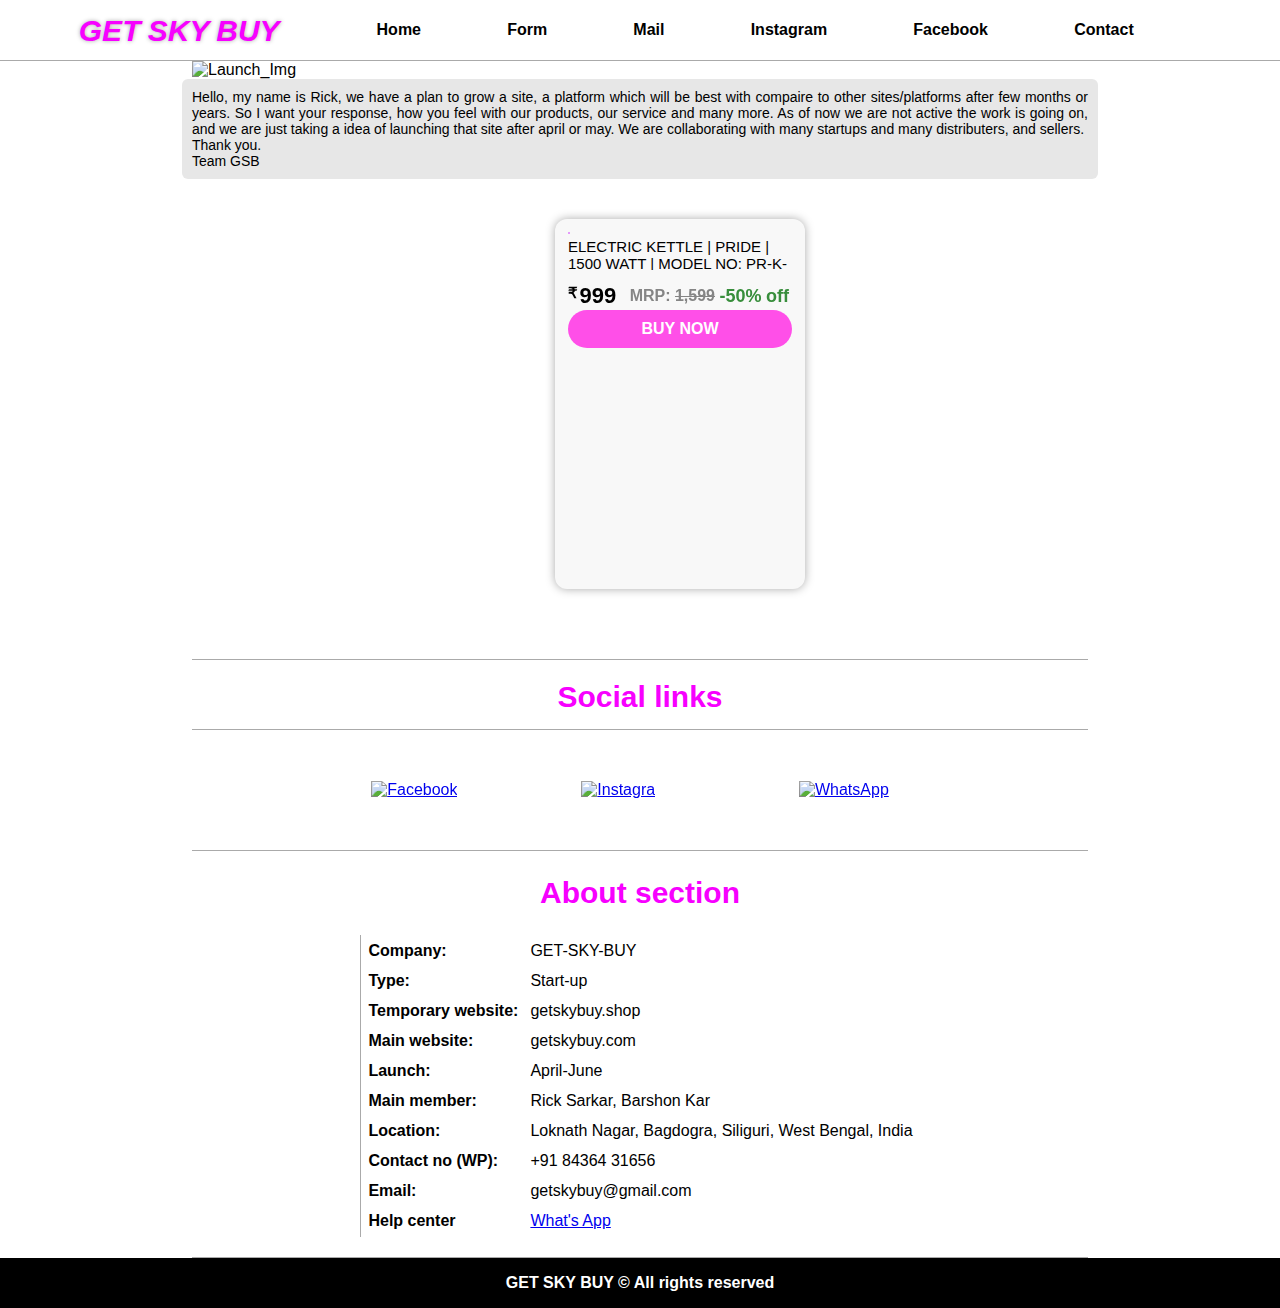
==== commit dc28480e: "0" ====
--- a/index.html
+++ b/index.html
@@ -26,6 +26,9 @@
     <link rel="stylesheet" href="https://fonts.googleapis.com/css2?family=Material+Symbols+Outlined:opsz,wght,FILL,GRAD@20..48,100..700,0..1,-50..200" />
     <link rel="preconnect" href="https://fonts.googleapis.com">
     <link rel="preconnect" href="https://fonts.gstatic.com" crossorigin>
+
+
+    <link rel="stylesheet" href="style.css">
     <style>
         body {
             margin: 0px;
@@ -642,6 +645,107 @@
                 background-color: #cacaca;
             }
         }
+
+
+
+
+
+
+
+
+
+
+
+
+
+
+
+
+        
+.Product_Price {
+    display: block;
+    /* padding-left: 16px; */
+    margin-bottom: 10px;
+}
+
+
+
+.Product_Price_Price {
+    display: inline-block;
+    font-weight: bolder;
+    
+}
+
+
+
+
+.Rupee_Sumbol_Price{
+    font-size: 22px;
+    position: relative;
+    left: -3px;
+    
+}
+
+
+.MRP_Word_Div {
+    display: inline-block;
+    font-weight: bolder;
+    color: #858585;
+    position: relative;
+    top: -2px;
+    font-size: 16px;
+    margin-left: 6px;
+}
+
+.MRP_Word {
+    display: inline-block;
+
+
+}
+
+.MRP_Price {
+    text-decoration: line-through;
+    font-weight: 700;
+    font-family: 'Roboto', sans-serif;
+}
+
+
+.MRP_OFF_Div {
+    display: inline-block;
+    position: relative;
+    bottom: 1px;
+}
+
+.MRP_OFF {
+    color: #388e3c;
+    font-weight: bold;
+    font-size: 18px;
+}
+
+
+
+
+.Rupee_Sumbol{
+    font-size: 15px;
+    position: relative;
+    top: -5px;
+    
+}
+
+
+
+
+
+
+
+
+
+
+
+
+
+
+
     </style>
 
 
@@ -712,13 +816,85 @@
     <main>
         <section>
             <div class="Img_1_Div">
-                <img class="Img_1" src="/Files/Img/NEW_LAUNCH_02 _ FINAL.jpg" alt="Launch_Img">
+                <img class="Img_1" src="https://lh3.googleusercontent.com/fife/[base64]w1920-h911" alt="Launch_Img">
             </div>
             <p id="MenuParap">Hello, my name is Rick, we have a plan to grow a site, a platform which will be best with
                 compaire to other sites/platforms after few months or years. So I want your response, how you feel with
                 our products, our service and many more. As of now we are not active the work is going on, and we are
                 just taking a idea of launching that site after april or may. We are collaborating with many startups
-                and many distributers, and sellers. <br>Thank you. <br>Team GSB </p>
+                and many distributers, and sellers. <br>Thank you. <br>Team GSB
+            </p>
+
+
+
+
+            <div class="producc">
+
+                <div class="producc_center">
+
+
+
+
+
+                    <div title="ELECTRIC KETTLE | PRIDE | 1500 WATT | MODEL NO: PR-K-008 | STEEL BODY | GOOD QUALITY" class="Product1">
+                        <a href="products/asdasdadasd/">
+
+                            <img src="https://lh3.googleusercontent.com/fife/[base64]w1920-h911" alt="">
+                            <h3>ELECTRIC KETTLE | PRIDE | 1500 WATT | MODEL NO: PR-K-008 | STEEL BODY | GOOD QUALITY</h3>
+                            <div class="Pr">
+                                <div class="Product_Price">
+                                    <div class="Product_Price_Price">
+                                        <span class="Rupee_Sumbol">₹</span>
+                                        <span class="Rupee_Sumbol_Price">999</span>
+                                    </div>
+                                    <div class="MRP_Word_Div">
+                                        <span class="MRP_Word">MRP: </span>
+                                        <span class="MRP_Price">1,599</span>
+                                    </div>
+                                    <div class="MRP_OFF_Div">
+                                        <span class="MRP_OFF"></span>
+                                        <span class="MRP_OFF">off</span>
+                                    </div>
+                                </div>
+
+                            </div>
+
+                        </a>
+                        <div class="BTNq">
+                            <a href="/">BUY NOW</a>
+
+                        </div>
+
+                    </div>
+
+
+
+
+
+
+
+
+
+
+
+
+
+
+                </div>
+
+            </div>
+
+
+
+
+
+
+
+
+
+
+
+
             <div class="Second_Con">
                 <div id="CONTACT_DIV">
                     <h3>Social links</h3>
@@ -752,7 +928,7 @@
                             </tr>
                             <tr>
                                 <td class="FF">Type:</td>
-                                <td>Star-up</td>
+                                <td>Start-up</td>
                             </tr>
                             <tr>
                                 <td class="FF">Temporary website:</td>
@@ -838,6 +1014,36 @@
 
 
 
+        function Percentage_Off(a, aa) {
+    let el = "";
+    if(a.length > 3){
+        let d = a.split(",")
+        d.forEach(element => {
+            el = el + element;
+        });
+    }else{
+        el = el + a
+    }
+    let Selling_Price_Fun = eval(el);
+    let news = '';
+    if(aa.length >3){
+        let dd = aa.split(",");
+        dd.forEach(element => {
+            news = news + element
+        });
+    }else{
+        news = news + aa
+    }
+    let MRP_Price_Fun = eval(news);
+    let OFF_Value = ((MRP_Price_Fun - Selling_Price_Fun)/MRP_Price_Fun)*100;
+    let g = "-" + String(Math.floor(OFF_Value)) + "%";
+    document.getElementsByClassName("MRP_OFF")[0].innerHTML = g;
+}
+
+Percentage_Off('999', '1999')
+
+
+
     </script>
 </body>
 
--- a/style.css
+++ b/style.css
@@ -0,0 +1,86 @@
+.producc {
+    /* border: 1px solid red; */
+    width: 100%;
+    height: 370px;
+    padding: 40px;
+    
+}
+
+.producc_center {
+    /* width: 80%; */
+    margin: auto;
+    display: flex;
+    justify-content: center;
+    align-items: center;
+
+    
+}
+
+.Product1 {
+    width: 250px;
+    height: 370px;
+    background-color: aqua;
+    border-radius: 12px;
+    box-shadow: 0 0 10px #aaa;
+    background-color: rgb(248, 248, 248);
+    
+}
+
+.Product1 img{
+    width: 220px;
+    margin: 13px;
+    border: 1px solid rgb(216, 89, 255);
+    border-radius: 10px;
+    margin-bottom: 0px;
+}
+
+.Product1 h3{
+    font-weight: normal;
+    margin: 13px;
+    /* border: 1px solid red; */
+    width: 220px;
+    height: 32px;
+    overflow: hidden;
+    padding: 0px;
+    font-size: 15px;
+    margin-top: 0px;
+}
+
+.Product1 a{
+    color: black;
+    text-decoration: none;
+}
+
+.Pr {
+    /* border: 1px solid red; */
+    margin: 0 13px;
+    height: 27px;
+    
+}
+
+.BTNq {
+    /* border: 1px solid red; */
+    margin: 0 13px;
+    border-radius: 50px;
+    padding: 10px;
+    background-color: rgb(255, 79, 232);
+    cursor: pointer;   
+    display: flex;
+    justify-content: center;
+}
+
+.BTNq a{
+    color: white;
+    text-decoration: none;
+    font-weight: bold;
+    width: 100%;
+    text-align: center;
+}
+.BTNq:hover{
+    background-color: rgb(235, 83, 255);
+}
+.BTNq:active{
+    text-align: center;
+    color: white;
+    background-color: rgb(240, 130, 255);
+}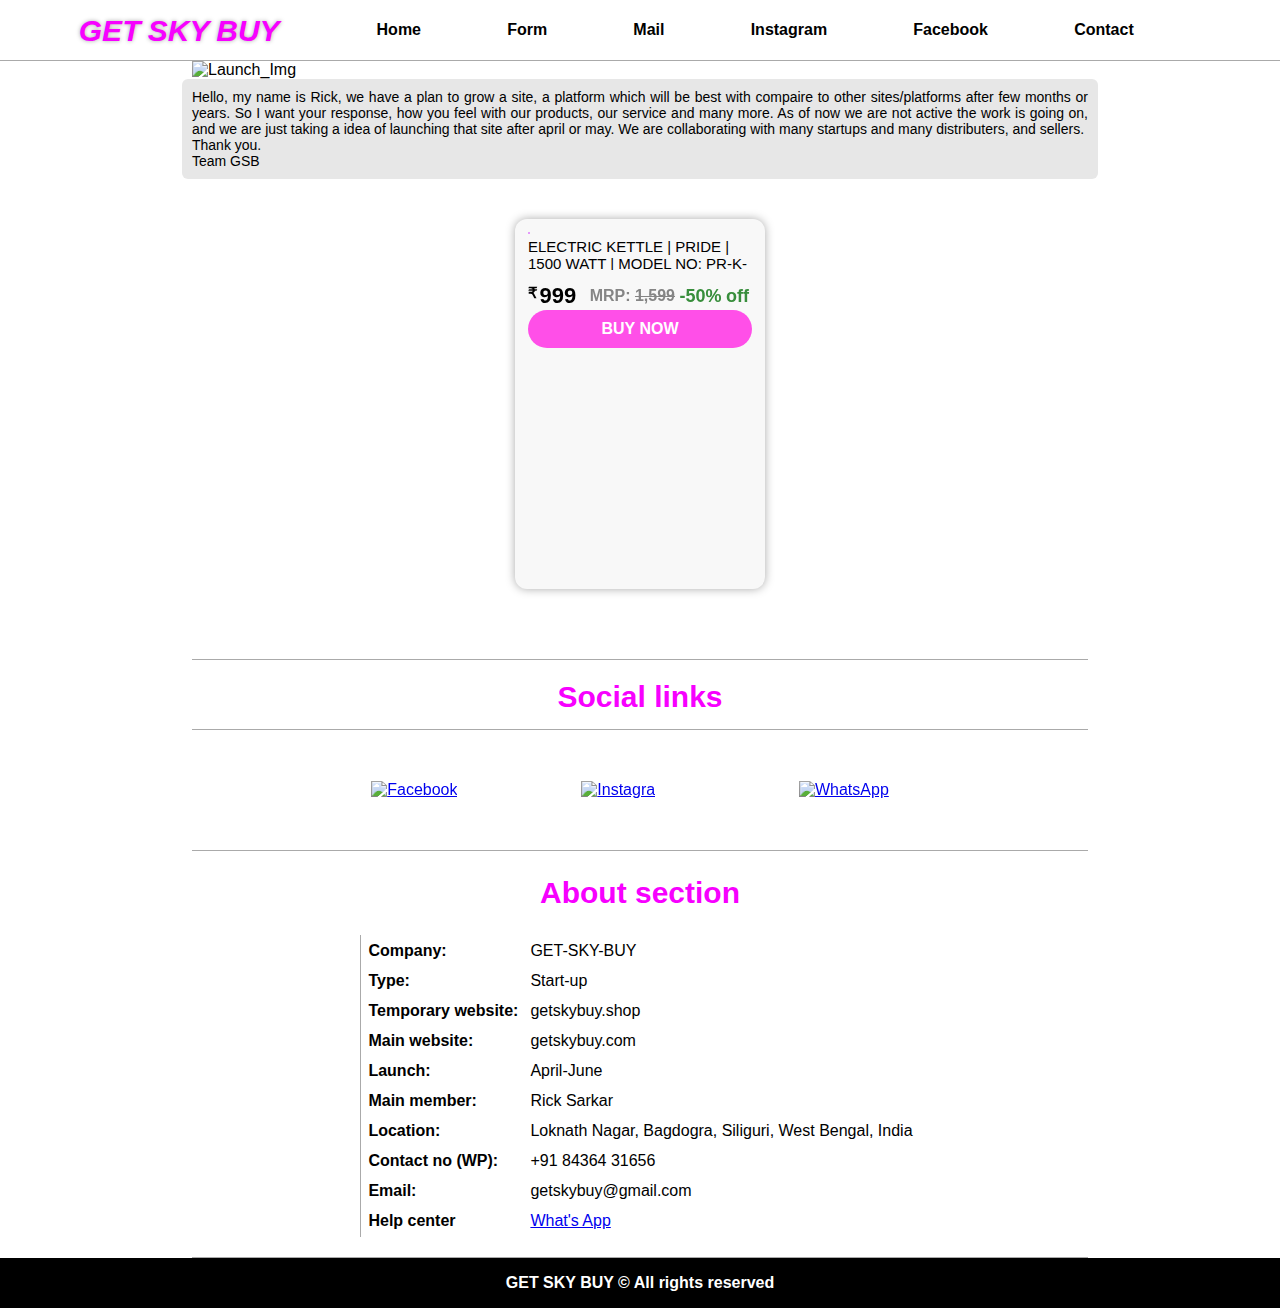
==== commit 66a4214d: "Merge branch 'main' of https://github.com/skytechrick01/GSB_HOSTED_MAIN" ====
--- a/index.html
+++ b/index.html
@@ -861,7 +861,7 @@
 
                         </a>
                         <div class="BTNq">
-                            <a href="/">BUY NOW</a>
+                            <a href="https://wa.me/8436431656?text=Kettle+product+I+WANT+TO+PURCHASE">BUY NOW</a>
 
                         </div>
 
@@ -944,7 +944,7 @@
                             </tr>
                             <tr>
                                 <td class="FF">Main member:</td>
-                                <td>Rick Sarkar, Barshon Kar</td>
+                                <td>Rick Sarkar</td>
                             </tr>
                             <tr>
                                 <td class="FF">Location:</td>
@@ -1050,4 +1050,4 @@
 </html>
 
 
-<!-- <p id="MenuPara">Hello, my name is Rick. We have ambitious plans to develop a platform that aims to outshine others in the coming months or years. Currently, we are in the early stages of development, with the launch tentatively scheduled for April or May. We are actively collaborating with several startups, distributors, and sellers to ensure a robust offering.<br>We are keenly interested in your feedback on our products and services. Although the work is still in progress, we would appreciate any insights you can provide. Thank you for your time.<br>Best regards,<br>Team GSB </p> -->+<!-- <p id="MenuPara">Hello, my name is Rick. We have ambitious plans to develop a platform that aims to outshine others in the coming months or years. Currently, we are in the early stages of development, with the launch tentatively scheduled for April or May. We are actively collaborating with several startups, distributors, and sellers to ensure a robust offering.<br>We are keenly interested in your feedback on our products and services. Although the work is still in progress, we would appreciate any insights you can provide. Thank you for your time.<br>Best regards,<br>Team GSB </p> -->
--- a/style.css
+++ b/style.css
@@ -2,12 +2,12 @@
     /* border: 1px solid red; */
     width: 100%;
     height: 370px;
-    padding: 40px;
+    padding: 40px 0;
     
 }
 
 .producc_center {
-    /* width: 80%; */
+    width: 80%;
     margin: auto;
     display: flex;
     justify-content: center;
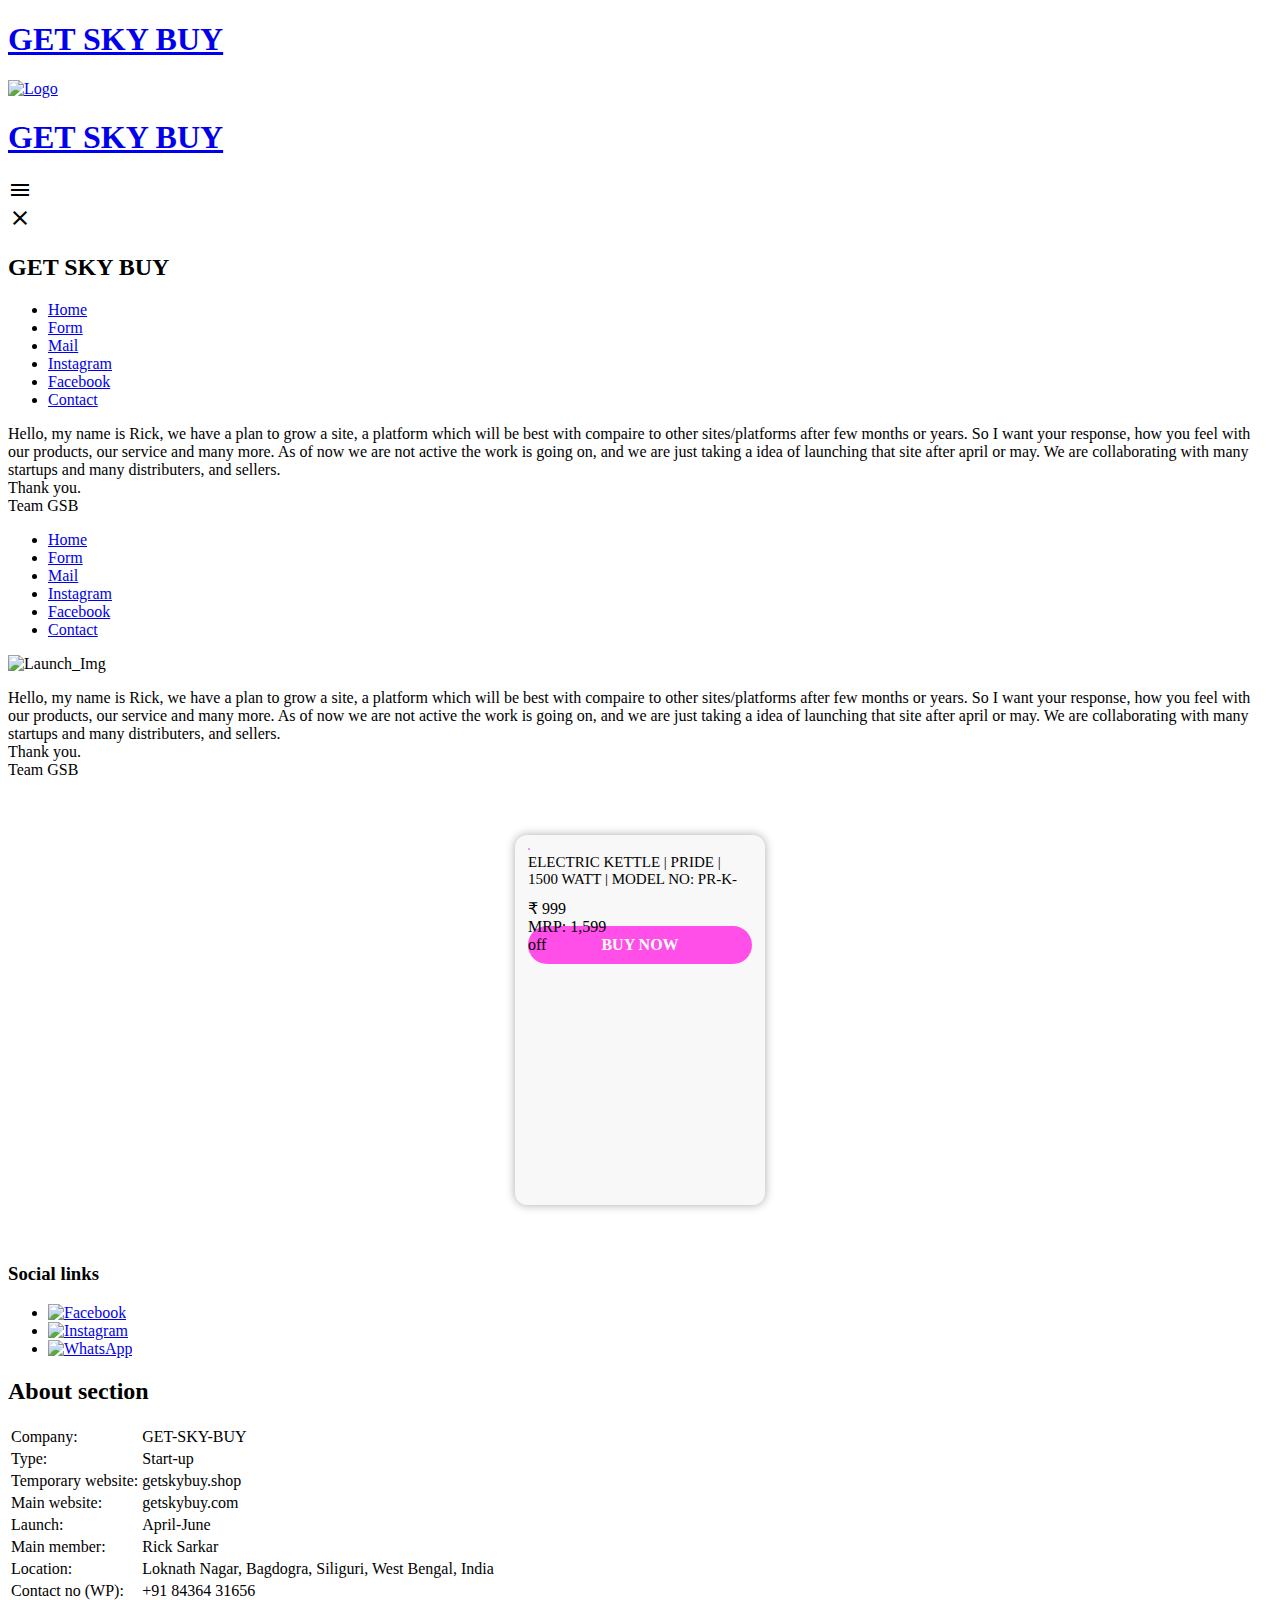
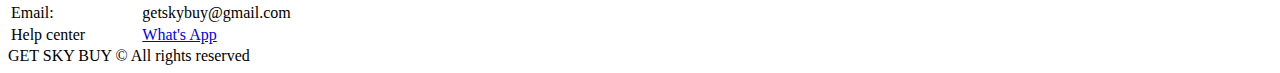
==== commit 4d4dea7b: "0" ====
--- a/index.html
+++ b/index.html
@@ -3,7 +3,7 @@
 <head>
     <meta charset="UTF-8">
     <meta name="viewport" content="width=device-width, initial-scale=1.0">
-    <title>GET-SKY-BUY | Coming soon</title>
+    <title>Online Shopping Site in India | GET-SKY-BUY</title>
     <link rel="shortcut icon" href="https://lh3.googleusercontent.com/fife/[base64]w1920-h945" type="image/x-icon">
     <meta name="author" content="Rick Sarkar, getskybuy@gmail.com">
     <meta name="keywords" content="getskybuy, GET-SKY-BUY, Get-Sky-Buy, gsb, sky tech rick, ">
@@ -29,726 +29,6 @@
 
 
     <link rel="stylesheet" href="style.css">
-    <style>
-        body {
-            margin: 0px;
-            padding: 0px;
-            font-family: sans-serif;
-            -webkit-user-select: none;
-            -ms-user-select: none;
-            user-select: none;
-            -webkit-tap-highlight-color: transparent;
-        }
-        header {
-            border-bottom: 1px solid #aaa;
-            position: sticky;
-            top: 0px;
-            background-color: white;
-        }
-
-        .Header_center {
-            width: 90vw;
-            height: 60px;
-            margin: auto;
-            display: flex;
-            align-items: center;
-        }
-
-        .Head-1 {
-            width: 50%;
-            display: inline-block;
-        }
-
-        .Head-1:nth-child(1) {
-            width: 20%;
-        }
-
-        .Head-1:nth-child(1)>h1 {
-            justify-content: center;
-            align-items: center;
-            display: flex;
-        }
-
-        .Head-1:nth-child(2) {
-            width: 80%;
-        }
-
-        .Img_1_Div {
-            justify-content: center;
-            align-items: center;
-            display: flex;
-        }
-
-        nav>ul {
-            padding: 0px;
-            list-style: none;
-
-            display: flex;
-            justify-content: space-evenly;
-            align-items: center;
-        }
-
-        nav>ul>li {
-            padding: 4px;
-        }
-
-        nav>ul>li a {
-            font-weight: bold;
-            color: black;
-            text-decoration: none;
-        }
-
-        nav>ul>li a:hover {
-            color: rgb(247, 0, 255);
-            text-decoration: underline;
-            text-shadow: 0px 0px 10px rgba(0, 0, 0, 0.3);
-        }
-
-        .Img_1 {
-            width: 100%;
-            max-width: 70vw;
-        }
-
-        .Second_Con {
-            width: 100%;
-            margin-top: 100px;
-            max-width: 70vw;
-            margin: auto;
-        }
-
-        h1 {
-            text-shadow: 0px 0px 4px #aaa;
-            word-spacing: -1px;
-            display: inline-block;
-            font-size: 30px;
-            font-style: italic;
-            font-weight: bold;
-            position: relative;
-            top: 1px;
-            margin: 0px;
-            height: 60px;
-        }
-
-        h1 a {
-            color: rgb(247, 0, 255);
-            text-decoration: none;
-
-        }
-
-
-        #Logo_Img {
-            display: none;
-        }
-
-        #H22 {
-            display: none;
-        }
-
-
-        .MENU_W {
-            display: none;
-        }
-
-        #MENU_W {
-            display: none;
-            cursor: pointer;
-        }
-
-        #Background_Menu {
-            display: none;
-            position: fixed;
-            top: 0px;
-            left: 0px;
-            z-index: 1000000000;
-        }
-
-        #Background_Menu_BG {
-            position: fixed;
-            background-color: #cacaca;
-            opacity: 0.4;
-            width: 100vw;
-            height: 100vh;
-            top: 0px;
-            left: 0px;
-
-        }
-
-        @keyframes Slide {
-            0% {
-                width: 0px;
-            }
-
-            100% {
-                width: 200px;
-            }
-        }
-
-        @keyframes Slide1 {
-            0% {
-                width: 200px;
-            }
-
-            100% {
-                width: 0px;
-            }
-        }
-
-
-        #Aside {
-            position: fixed;
-            top: 0px;
-            right: 0px;
-            width: 200px;
-            height: 100vh;
-            background-color: white;
-            overflow-y: scroll;
-            animation-name: s;
-            animation-duration: 500ms;
-            animation-iteration-count: 1;
-            animation-delay: 2ms;
-            animation-fill-mode: backwards;
-            z-index: 10000;
-        }
-
-        #MENU_W_DIV {
-            display: block;
-            margin-top: 12px;
-            height: 48px;
-        }
-
-        #MENU_W_DIV span {
-            display: inline-block;
-            position: absolute;
-            right: 20px;
-            border-radius: 50px;
-            background-color: white;
-            padding: 8px;
-            cursor: pointer;
-
-        }
-
-        #MENU_W_DIV span:hover {
-            background-color: #cacaca;
-        }
-
-        #HII {
-            display: flex;
-            align-items: center;
-            justify-content: center;
-            color: rgb(247, 0, 255);
-        }
-
-        #HII h2 {
-            margin: 0px;
-            font-size: 20px;
-        }
-
-
-
-        #list ul {
-            display: flex;
-            list-style: none;
-
-            justify-content: center;
-            flex-direction: column;
-            align-items: center;
-            padding: 0px;
-        }
-
-        #list ul li {
-            padding: 2px;
-            margin: 4px;
-            /* border-bottom: 1px solid #aaa; */
-
-        }
-
-        #list ul li a {
-            text-decoration: none;
-            color: black;
-
-
-        }
-
-        #list ul li a:hover {
-            color: rgb(247, 0, 255);
-            text-decoration: underline;
-            text-shadow: 0px 0px 10px rgba(0, 0, 0, 0.3);
-        }
-
-        #MenuPara {
-            width: 160px;
-            margin: 10px;
-            padding: 10px;
-            text-align: justify;
-            font-size: 14px;
-            background-color: rgb(231, 231, 231);
-            border-radius: 6px;
-        }
-
-        #MenuParap {
-            width: 100%;
-            max-width: 70vw;
-
-            /* margin: 10px; */
-            margin: auto;
-            padding: 10px;
-            text-align: justify;
-            font-size: 14px;
-            background-color: rgb(231, 231, 231);
-            border-radius: 6px;
-        }
-
-        #CONTACT_DIV {
-
-            display: block;
-            border-bottom: 1px solid #aaa;
-
-
-        }
-
-
-        #CONTACT_DIV h3 {
-            text-align: center;
-            margin: 0px;
-            padding: 0px;
-            color: rgb(247, 0, 255);
-            margin-top: 30px;
-            padding-top: 20px;
-            padding-bottom: 15px;
-            border-top: 1px solid #aaa;
-            border-bottom: 1px solid #aaa;
-            font-size: 30px;
-        }
-
-
-
-
-
-
-
-
-
-        #Social_DIV ul {
-            margin: auto;
-            width: 60%;
-            list-style: none;
-            padding: 0px;
-            display: flex;
-            justify-content: space-between;
-            align-items: center;
-            height: 120px;
-            margin-top: 0px;
-            /* margin-bottom: 20px; */
-            /* border: 1px solid red; */
-            position: relative;
-            left: -20px;
-
-            z-index: 2;
-
-        }
-
-        .LI-1 img {
-
-            width: 176px;
-            z-index: 2;
-        }
-
-        .LI-2 img {
-            z-index: 2;
-
-            width: 100px;
-        }
-
-        .LI-3 img {
-
-            width: 135px;
-        }
-
-
-
-        #ABOUT_DIV {
-            border-bottom: 1px solid #aaa;
-            /* border-top: 1px solid #aaa; */
-            /* height: 10px; */
-            width: 100%;
-            display: flex;
-            justify-content: center;
-            align-items: center;
-            flex-direction: column;
-        }
-
-        #ABOUT_DIV h2 {
-            font-size: 30px;
-            color: rgb(247, 0, 255);
-
-        }
-
-
-        #ABOUT_UL {
-            padding: 0px;
-        }
-
-        #Data_DIV {
-            display: block;
-        }
-
-        table {
-            border-left: 1px solid #aaa;
-            display: block;
-            margin-bottom: 20px;
-        }
-
-        /* tr {
-    width: 200px;
-} */
-
-        td {
-            padding: 5px;
-        }
-
-
-
-        .FF {
-            font-weight: bold;
-        }
-
-
-        footer {
-            color: white;
-            background-color: black;
-            height: 50px;
-            display: flex;
-            justify-content: center;
-            align-items: center;
-            /* display: none; */
-            width: 100%;
-            margin-top: 100px;
-            max-width: 100vw;
-            margin: auto;
-        }
-
-        footer span {
-            font-weight: bold;
-            font-size: 16px;
-            /* padding: 35px; */
-        }
-
-
-        @media screen and (max-width:1130px) {
-            h1 {
-                font-size: 25px;
-            }
-
-        }
-
-
-        @media screen and (max-width: 1200px) {
-            .Second_Con {
-                width: 100%;
-                /* border: 1px solid red; */
-                height: 10px;
-                /* width: 100%; */
-                max-width: none;
-                margin: auto;
-            }
-
-            #MenuParap {
-                width: 90%;
-                margin: auto;
-                max-width: none;
-
-            }
-
-            footer {
-                max-width: none;
-                width: 100%;
-                max-height: 100%;
-                position: relative;
-                top: 620px;
-
-            }
-
-
-
-            .Img_1 {
-                width: 100vw;
-                max-width: none;
-            }
-
-
-
-
-            .LI-1 img {
-                margin: 0px 10px 0px 10px;
-                width: 100px;
-            }
-
-            .LI-2 img {
-                margin: 0px 10px 0px 10px;
-                width: 53px;
-            }
-
-            .LI-3 img {
-                margin: 0px 10px 0px 30px;
-                width: 76px;
-            }
-
-            #Social_DIV ul {
-                left: -50px;
-            }
-
-
-        }
-
-
-
-
-
-
-        @media screen and (min-width: 580px) {
-            #Social_DIV ul {
-                left: -10px;
-            }
-
-            .LI-1 img {
-                margin: 0px 10px 0px 10px;
-                width: 100px;
-            }
-
-            .LI-2 img {
-                margin: 0px 10px 0px 10px;
-                width: 53px;
-            }
-
-            .LI-3 img {
-                margin: 0px 10px 0px 30px;
-                width: 76px;
-            }
-
-
-        }
-
-
-        @media screen and (max-width: 580px) {
-
-            .LI-1 img {
-                margin: 0px 10px 0px 10px;
-                width: 100px;
-            }
-
-            .LI-2 img {
-                margin: 0px 10px 0px 10px;
-                width: 53px;
-            }
-
-            .LI-3 img {
-                margin: 0px 10px 0px 30px;
-                width: 76px;
-            }
-
-            #Social_DIV ul {
-                left: -10px;
-            }
-
-
-        }
-
-
-        @media screen and (max-width: 450px) {
-            .LI-1 img {
-                margin: 0px 10px 0px 10px;
-                width: 80px;
-            }
-
-            .LI-2 img {
-                margin: 0px 10px 0px 10px;
-                width: 42px;
-            }
-
-            .LI-3 img {
-                margin: 0px 10px 0px 30px;
-                width: 59px;
-            }
-
-            #Social_DIV ul {
-                left: -25px;
-            }
-        }
-
-
-        @media screen and (max-width: 500px) {
-            #Social_DIV ul {
-                left: -25px;
-            }
-
-        }
-
-
-
-        @media screen and (max-width:1000px) {
-
-            #Logo_Img {
-                display: inline-block;
-                width: 60px;
-            }
-
-            #H2 {
-                display: none;
-            }
-
-            .Head-1:nth-child(1) {
-                width: 10%;
-            }
-
-            .Head-1:nth-child(2) {
-                width: 90%;
-            }
-
-        }
-
-        @media screen and (max-width: 600px) {
-            .Head-1:nth-child(1) {
-                /* display: none; */
-                display: flex;
-                /* justify-content: center; */
-                align-items: center;
-
-                width: 100%;
-            }
-
-            .Head-1:nth-child(2) {
-                width: 0px;
-                display: none;
-            }
-
-            #H22 {
-                display: flex;
-                align-items: center;
-                font-size: 30px;
-            }
-
-            #MENU_W {
-                display: inline-block;
-                position: absolute;
-                right: 20px;
-                border-radius: 50px;
-                background-color: white;
-                padding: 8px;
-                -webkit-user-select: none;
-                /* Safari */
-                -ms-user-select: none;
-                /* IE 10 and IE 11 */
-                user-select: none;
-            }
-
-            #MENU_W:hover {
-                background-color: #cacaca;
-            }
-        }
-
-
-
-
-
-
-
-
-
-
-
-
-
-
-
-
-        
-.Product_Price {
-    display: block;
-    /* padding-left: 16px; */
-    margin-bottom: 10px;
-}
-
-
-
-.Product_Price_Price {
-    display: inline-block;
-    font-weight: bolder;
-    
-}
-
-
-
-
-.Rupee_Sumbol_Price{
-    font-size: 22px;
-    position: relative;
-    left: -3px;
-    
-}
-
-
-.MRP_Word_Div {
-    display: inline-block;
-    font-weight: bolder;
-    color: #858585;
-    position: relative;
-    top: -2px;
-    font-size: 16px;
-    margin-left: 6px;
-}
-
-.MRP_Word {
-    display: inline-block;
-
-
-}
-
-.MRP_Price {
-    text-decoration: line-through;
-    font-weight: 700;
-    font-family: 'Roboto', sans-serif;
-}
-
-
-.MRP_OFF_Div {
-    display: inline-block;
-    position: relative;
-    bottom: 1px;
-}
-
-.MRP_OFF {
-    color: #388e3c;
-    font-weight: bold;
-    font-size: 18px;
-}
-
-
-
-
-.Rupee_Sumbol{
-    font-size: 15px;
-    position: relative;
-    top: -5px;
-    
-}
-
-
-
-
-
-
-
-
-
-
-
-
-
-
-
-    </style>
-
-
 </head>
 
 <body>
@@ -861,7 +141,7 @@
 
                         </a>
                         <div class="BTNq">
-                            <a href="https://wa.me/8436431656?text=Kettle+product+I+WANT+TO+PURCHASE">BUY NOW</a>
+                            <a href="https://wa.me/8436431656?text=*I+want+to+Purchase+this+product:*+%0ahttps://getskybuy.shop/products/asdasdadasd+%0aI+am+willing+to+give+you+my+details,+please+place+my+order+and+confirm+it.%0a*Thank+you*">BUY NOW</a>
 
                         </div>
 
@@ -901,14 +181,14 @@
                     <div id="Social_DIV">
                         <ul>
                             <li class="LI-1"><a target="_blank" href="https://www.facebook.com/getskybuy"><img
-                                        src="https://lh3.googleusercontent.com/u/3/drive-viewer/AEYmBYTkrSEvRxTcEHn1NpToFkh0ecAOz5d0--CetvEAEcLVcjZTMmfrAIDBoEP-GZtFDGgm6F2J286TESJbqwsWFVSqh_YeIg=w1920-h945"
+                                        src="https://lh3.googleusercontent.com/u/2/drive-viewer/AEYmBYS_bZRNQNPrEIXMchbKE4JgZhFK90VUFNGIujJWSoCiknZI2sniag1BVLcjMpGfKWOd4f5CckHAoOL2PSByZCpSafqWBA=w1920-h911"
                                         alt="Facebook"></a></li>
                             <li class="LI-2"><a target="_blank" href="https://www.instagram.com/get_sky_buy"><img
-                                        src="https://lh3.googleusercontent.com/u/3/drive-viewer/AEYmBYR3X16ElV3xc9sXKdZaUlWKUleFAruC-KFKIs563k7YbhWr-KH0ms_0d01XjFPGzqJMnZAH8vfmO1mZU2oNMDw72ApGWw=w1920-h945"
-                                        alt="Instagra"></a></li>
+                                        src="https://lh3.googleusercontent.com/u/2/drive-viewer/AEYmBYR6McM6XJluHP6rA_4fXZcAcn94a2evgUqcVHBCzQ26Z1QYxUHk1bKahIBWKWq9BvX3lgA2E38bbRcerlUXF0tcsJUeoQ=w1920-h1080"
+                                        alt="Instagram"></a></li>
                             <li class="LI-3"><a target="_blank"
                                     href="https://wa.me/8436431656?text=*Hello*,%0aMessaged+you+from+*GET-SKY-BUY*.%0aI+have+messaged+you+for+a+query.%0a_Reply+me+when+you+are+free._%0a*Thank+you*"><img
-                                        src="https://lh3.googleusercontent.com/u/3/drive-viewer/AEYmBYQkx-P43YLJJLcbGEYQ4jMklZD5dB7YX6Ht0EdnS3li_Tv_gJreku5o1Aaf-37SBD9vR88Av2NUR_6PYGyX7RUbHbTO4w=w1920-h945"
+                                        src="https://lh3.googleusercontent.com/u/2/drive-viewer/AEYmBYRKRju0fGwFLXRsE7XzWbWot9S-vkI_4EC-eTR9VARX9yQxriJfs50XHb923IvYtdpTDbs1Uu5OHWq3tDfNIRqY_oP3Bg=w1920-h911"
                                         alt="WhatsApp"></a></li>
                         </ul>
 
@@ -983,68 +263,7 @@
         <span>GET SKY BUY &copy; All rights reserved</span>
     </footer>
 
-    <script>
-        function D() {
-            let MENU_W = document.getElementById("MENU_W");
-            MENU_W.addEventListener('click', () => {
-                document.getElementById('Aside').style.animationName = "Slide";
-                document.getElementById('Background_Menu').style.display = "block";
-                document.getElementById('Social_DIV').style.display = "none";
-
-            });
-            let ENU_W = document.getElementById("MENU_W_DIV");
-            ENU_W.addEventListener('click', () => {
-                document.getElementById('Aside').style.animationName = "Slide1";
-                setTimeout(() => {
-                    document.getElementById('Social_DIV').style.display = "block";
-                    document.getElementById('Background_Menu').style.display = "none";
-                }, 500);
-            });
-            let Background_Menu_BG = document.getElementById("Background_Menu_BG");
-            Background_Menu_BG.addEventListener('click', () => {
-                document.getElementById('Aside').style.animationName = "Slide1";
-                setTimeout(() => {
-                    document.getElementById('Social_DIV').style.display = "block";
-                    document.getElementById('Background_Menu').style.display = "none";
-                }, 500)
-            });
-        };
-
-        D();
-
-
-
-        function Percentage_Off(a, aa) {
-    let el = "";
-    if(a.length > 3){
-        let d = a.split(",")
-        d.forEach(element => {
-            el = el + element;
-        });
-    }else{
-        el = el + a
-    }
-    let Selling_Price_Fun = eval(el);
-    let news = '';
-    if(aa.length >3){
-        let dd = aa.split(",");
-        dd.forEach(element => {
-            news = news + element
-        });
-    }else{
-        news = news + aa
-    }
-    let MRP_Price_Fun = eval(news);
-    let OFF_Value = ((MRP_Price_Fun - Selling_Price_Fun)/MRP_Price_Fun)*100;
-    let g = "-" + String(Math.floor(OFF_Value)) + "%";
-    document.getElementsByClassName("MRP_OFF")[0].innerHTML = g;
-}
-
-Percentage_Off('999', '1999')
-
-
-
-    </script>
+    <script src="Script.js"></script>
 </body>
 
 </html>
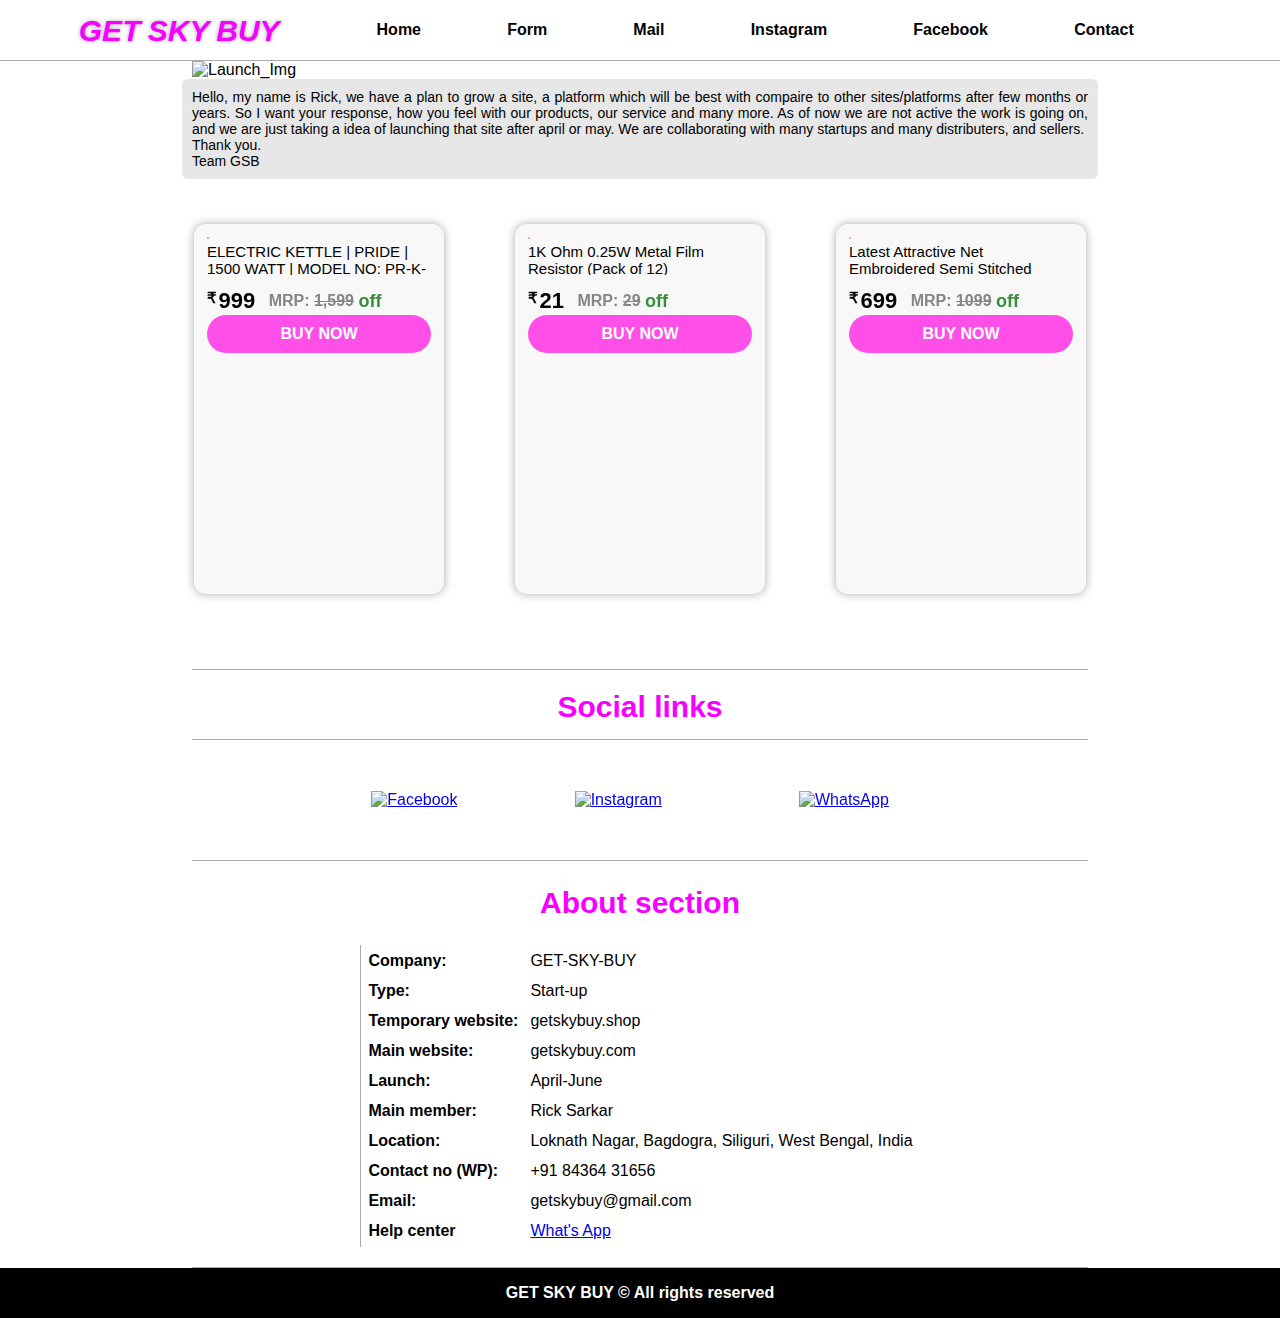
==== commit 14a5d8fd: "3rd Also added to home page" ====
--- a/index.html
+++ b/index.html
@@ -34,19 +34,18 @@
 <body>
     <header>
         <div class="Header_center">
-
             <div class="Head-1">
-                <h1 id="H2"><a href="/">GET SKY BUY</a></h1>
+                <h1 title="GET SKY BUY" id="H2"><a href="/">GET SKY BUY</a></h1>
                 <a id="Head-1A" href="/"><img id="Logo_Img"
                         src="https://lh3.googleusercontent.com/fife/[base64]w1920-h945"
                         alt="Logo"></a>
-                <h1 id="H22"><a href="/">GET SKY BUY</a></h1>
-                <span id="MENU_W" class="material-symbols-outlined MENU_W">menu</span>
+                <h1 id="H22" title="GET SKY BUY"><a href="/">GET SKY BUY</a></h1>
+                <span id="MENU_W" title="Open" class="material-symbols-outlined MENU_W">menu</span>
                 <div id="Background_Menu">
                     <div id="Background_Menu_BG"></div>
                     <div id="Aside">
-                        <div id="MENU_W_DIV"><span class="material-symbols-outlined">close</span></div>
-                        <div id="HII">
+                        <div id="MENU_W_DIV"><span title="Close" class="material-symbols-outlined">close</span></div>
+                        <div title="GET SKY BUY" id="HII">
                             <h2>GET SKY BUY</h2>
                         </div>
                         <div id="list">
@@ -116,11 +115,26 @@
 
 
 
+
+
+
+
+
+
+
+
+
+
+
+
+
+
+
                     <div title="ELECTRIC KETTLE | PRIDE | 1500 WATT | MODEL NO: PR-K-008 | STEEL BODY | GOOD QUALITY" class="Product1">
                         <a href="products/asdasdadasd/">
 
                             <img src="https://lh3.googleusercontent.com/fife/[base64]w1920-h911" alt="">
-                            <h3>ELECTRIC KETTLE | PRIDE | 1500 WATT | MODEL NO: PR-K-008 | STEEL BODY | GOOD QUALITY</h3>
+                            <h3 title="ELECTRIC KETTLE | PRIDE | 1500 WATT | MODEL NO: PR-K-008 | STEEL BODY | GOOD QUALITY">ELECTRIC KETTLE | PRIDE | 1500 WATT | MODEL NO: PR-K-008 | STEEL BODY | GOOD QUALITY</h3>
                             <div class="Pr">
                                 <div class="Product_Price">
                                     <div class="Product_Price_Price">
@@ -141,13 +155,92 @@
 
                         </a>
                         <div class="BTNq">
-                            <a href="https://wa.me/8436431656?text=*I+want+to+Purchase+this+product:*+%0ahttps://getskybuy.shop/products/asdasdadasd+%0aI+am+willing+to+give+you+my+details,+please+place+my+order+and+confirm+it.%0a*Thank+you*">BUY NOW</a>
-
-                        </div>
-
-                    </div>
-
-
+                            <a href="https://wa.me/8436431656?text=*I+want+to+Purchase+this+product:*+%0ahttps://getskybuy.shop/products/asdasdadasd%0aI+am+willing+to+give+you+my+details,+please+place+my+order+and+confirm+it.%0a*Thank+you*">BUY NOW</a>
+                            
+                            
+                        </div>
+                        
+                    </div>
+
+
+
+
+
+
+
+
+
+
+
+
+
+
+
+
+
+
+
+                    <div title="1K Ohm 0.25W Metal Film Resistor (Pack of 12)" class="Product1">
+                        <a href="products/sdhsaldhskh">
+
+                            <img src="https://lh3.googleusercontent.com/u/2/drive-viewer/AEYmBYREq0BmHW-SVrtkMfzE0_I2nk4zrEA_eeplCW9mSgQknjTbYVFRtYUGfnTIlFGeS_cuQbo1cDj2v27X9uxliiL41GWLRQ=w1920-h911" alt="">
+                            <h3 title="1K Ohm 0.25W Metal Film Resistor (Pack of 12)">1K Ohm 0.25W Metal Film Resistor (Pack of 12)</h3>
+                            <div class="Pr">
+                                <div class="Product_Price">
+                                    <div class="Product_Price_Price">
+                                        <span class="Rupee_Sumbol">₹</span>
+                                        <span class="Rupee_Sumbol_Price">21</span>
+                                    </div>
+                                    <div class="MRP_Word_Div">
+                                        <span class="MRP_Word">MRP: </span>
+                                        <span class="MRP_Price">29</span>
+                                    </div>
+                                    <div class="MRP_OFF_Div">
+                                        <span class="MRP_OFF"></span>
+                                        <span class="MRP_OFF">off</span>
+                                    </div>
+                                </div>
+
+                            </div>
+
+                        </a>
+                        <div class="BTNq">
+                            <a href="https://wa.me/8436431656?text=*I+want+to+Purchase+this+product:*+%0ahttps://getskybuy.shop/products/sdhsaldhskh%0aI+am+willing+to+give+you+my+details,+please+place+my+order+and+confirm+it.%0a*Thank+you*">BUY NOW</a>
+                        </div>
+                        
+                    </div>
+
+
+                    <div title="Latest Attractive Net Embroidered Semi Stitched Lehenga Choli" class="Product1">
+                        <a href="/products/retiokgjgjup">
+
+                            <img src="https://lh3.googleusercontent.com/u/2/drive-viewer/AEYmBYRWRJj-vfHygJBiorPIkP6nB2FXaakwSQTacNkepigbE5-dyll-Cnf7L2tc0cXe7NUGj5Wgwd5v-B7hE7MmQTZRNH4BLg=w1920-h945" alt="">
+                            <h3 title="Latest Attractive Net Embroidered Semi Stitched Lehenga Choli">Latest Attractive Net Embroidered Semi Stitched Lehenga Choli</h3>
+                            <div class="Pr">
+                                <div class="Product_Price">
+                                    <div class="Product_Price_Price">
+                                        <span class="Rupee_Sumbol">₹</span>
+                                        <span class="Rupee_Sumbol_Price">699</span>
+                                    </div>
+                                    <div class="MRP_Word_Div">
+                                        <span class="MRP_Word">MRP: </span>
+                                        <span class="MRP_Price">1099</span>
+                                    </div>
+                                    <div class="MRP_OFF_Div">
+                                        <span class="MRP_OFF"></span>
+                                        <span class="MRP_OFF">off</span>
+                                    </div>
+                                </div>
+
+                            </div>
+
+                        </a>
+                        <div class="BTNq">
+                            <a href="https://wa.me/8436431656?text=*I+want+to+Purchase+this+product:*+%0ahttps://getskybuy.shop/products/retiokgjgjup%0aI+am+willing+to+give+you+my+details,+please+place+my+order+and+confirm+it.%0a*Thank+you*">BUY NOW</a>
+                        </div>
+                        
+                    </div>
+                    
 
 
 
@@ -163,17 +256,6 @@
                 </div>
 
             </div>
-
-
-
-
-
-
-
-
-
-
-
 
             <div class="Second_Con">
                 <div id="CONTACT_DIV">
@@ -240,9 +322,7 @@
                             </tr>
                             <tr>
                                 <td class="FF">Help center</td>
-                                <td><a
-                                        href="https://wa.me/8436431656?text=*Hello*,%0aMessaged+you+from+*GET-SKY-BUY*.%0aI+have+messaged+you+for+a+query.%0a_Reply+me+when+you+are+free._%0a*Thank+you*">What's
-                                        App</a></td>
+                                <td><a href="https://wa.me/8436431656?text=*Hello*,%0aMessaged+you+from+*GET-SKY-BUY*.%0aI+have+messaged+you+for+a+query.%0a_Reply+me+when+you+are+free._%0a*Thank+you*">What's App</a></td>
                             </tr>
 
 
--- a/style.css
+++ b/style.css
@@ -1,7 +1,7 @@
 .producc {
     /* border: 1px solid red; */
     width: 100%;
-    height: 370px;
+/*     height: 370px; */
     padding: 40px 0;
     
 }
@@ -10,9 +10,10 @@
     width: 80%;
     margin: auto;
     display: flex;
-    justify-content: center;
-    align-items: center;
-
+    justify-content: space-evenly;
+    align-items: center;
+    padding: 0px 10px;
+    flex-wrap: wrap;
     
 }
 
@@ -23,6 +24,7 @@
     border-radius: 12px;
     box-shadow: 0 0 10px #aaa;
     background-color: rgb(248, 248, 248);
+    margin: 5px;
     
 }
 
@@ -83,4 +85,723 @@
     text-align: center;
     color: white;
     background-color: rgb(240, 130, 255);
-}+}
+
+
+
+
+
+body {
+    margin: 0px;
+    padding: 0px;
+    font-family: sans-serif;
+    -webkit-user-select: none;
+    -ms-user-select: none;
+    user-select: none;
+    -webkit-tap-highlight-color: transparent;
+}
+header {
+    border-bottom: 1px solid #aaa;
+    position: sticky;
+    top: 0px;
+    background-color: white;
+}
+
+.Header_center {
+    width: 90vw;
+    height: 60px;
+    margin: auto;
+    display: flex;
+    align-items: center;
+}
+
+.Head-1 {
+    width: 50%;
+    display: inline-block;
+}
+
+.Head-1:nth-child(1) {
+    width: 20%;
+}
+
+.Head-1:nth-child(1)>h1 {
+    justify-content: center;
+    align-items: center;
+    display: flex;
+}
+
+.Head-1:nth-child(2) {
+    width: 80%;
+}
+
+.Img_1_Div {
+    justify-content: center;
+    align-items: center;
+    display: flex;
+}
+
+nav>ul {
+    padding: 0px;
+    list-style: none;
+
+    display: flex;
+    justify-content: space-evenly;
+    align-items: center;
+}
+
+nav>ul>li {
+    padding: 4px;
+}
+
+nav>ul>li a {
+    font-weight: bold;
+    color: black;
+    text-decoration: none;
+}
+
+nav>ul>li a:hover {
+    color: rgb(247, 0, 255);
+    text-decoration: underline;
+    text-shadow: 0px 0px 10px rgba(0, 0, 0, 0.3);
+}
+
+.Img_1 {
+    width: 100%;
+    max-width: 70vw;
+}
+
+.Second_Con {
+    width: 100%;
+    margin-top: 100px;
+    max-width: 70vw;
+    margin: auto;
+}
+
+h1 {
+    text-shadow: 0px 0px 4px #aaa;
+    word-spacing: -1px;
+    display: inline-block;
+    font-size: 30px;
+    font-style: italic;
+    font-weight: bold;
+    position: relative;
+    top: 1px;
+    margin: 0px;
+    height: 60px;
+}
+
+h1 a {
+    color: rgb(247, 0, 255);
+    text-decoration: none;
+
+}
+
+
+#Logo_Img {
+    display: none;
+}
+
+#H22 {
+    display: none;
+}
+
+
+.MENU_W {
+    display: none;
+}
+
+#MENU_W {
+    display: none;
+    cursor: pointer;
+}
+
+#Background_Menu {
+    display: none;
+    position: fixed;
+    top: 0px;
+    left: 0px;
+    z-index: 1000000000;
+}
+
+#Background_Menu_BG {
+    position: fixed;
+    background-color: #cacaca;
+    opacity: 0.4;
+    width: 100vw;
+    height: 100vh;
+    top: 0px;
+    left: 0px;
+
+}
+
+@keyframes Slide {
+    0% {
+        width: 0px;
+    }
+
+    100% {
+        width: 200px;
+    }
+}
+
+@keyframes Slide1 {
+    0% {
+        width: 200px;
+    }
+
+    100% {
+        width: 0px;
+    }
+}
+
+
+#Aside {
+    position: fixed;
+    top: 0px;
+    right: 0px;
+    width: 200px;
+    height: 100vh;
+    background-color: white;
+    overflow-y: scroll;
+    animation-name: s;
+    animation-duration: 500ms;
+    animation-iteration-count: 1;
+    animation-delay: 2ms;
+    animation-fill-mode: backwards;
+    z-index: 10000;
+}
+
+#MENU_W_DIV {
+    display: block;
+    margin-top: 12px;
+    height: 48px;
+}
+
+#MENU_W_DIV span {
+    display: inline-block;
+    position: absolute;
+    right: 20px;
+    border-radius: 50px;
+    background-color: white;
+    padding: 8px;
+    cursor: pointer;
+
+}
+
+#MENU_W_DIV span:hover {
+    background-color: #cacaca;
+}
+
+#HII {
+    display: flex;
+    align-items: center;
+    justify-content: center;
+    color: rgb(247, 0, 255);
+}
+
+#HII h2 {
+    margin: 0px;
+    font-size: 20px;
+}
+
+
+
+#list ul {
+    display: flex;
+    list-style: none;
+
+    justify-content: center;
+    flex-direction: column;
+    align-items: center;
+    padding: 0px;
+}
+
+#list ul li {
+    padding: 2px;
+    margin: 4px;
+    /* border-bottom: 1px solid #aaa; */
+
+}
+
+#list ul li a {
+    text-decoration: none;
+    color: black;
+
+
+}
+
+#list ul li a:hover {
+    color: rgb(247, 0, 255);
+    text-decoration: underline;
+    text-shadow: 0px 0px 10px rgba(0, 0, 0, 0.3);
+}
+
+#MenuPara {
+    width: 160px;
+    margin: 10px;
+    padding: 10px;
+    text-align: justify;
+    font-size: 14px;
+    background-color: rgb(231, 231, 231);
+    border-radius: 6px;
+}
+
+#MenuParap {
+    width: 100%;
+    max-width: 70vw;
+
+    /* margin: 10px; */
+    margin: auto;
+    padding: 10px;
+    text-align: justify;
+    font-size: 14px;
+    background-color: rgb(231, 231, 231);
+    border-radius: 6px;
+}
+
+#CONTACT_DIV {
+
+    display: block;
+    border-bottom: 1px solid #aaa;
+
+
+}
+
+
+#CONTACT_DIV h3 {
+    text-align: center;
+    margin: 0px;
+    padding: 0px;
+    color: rgb(247, 0, 255);
+    margin-top: 30px;
+    padding-top: 20px;
+    padding-bottom: 15px;
+    border-top: 1px solid #aaa;
+    border-bottom: 1px solid #aaa;
+    font-size: 30px;
+}
+
+
+
+
+
+
+
+
+
+#Social_DIV ul {
+    margin: auto;
+    width: 60%;
+    list-style: none;
+    padding: 0px;
+    display: flex;
+    justify-content: space-between;
+    align-items: center;
+    height: 120px;
+    margin-top: 0px;
+    /* margin-bottom: 20px; */
+    /* border: 1px solid red; */
+    position: relative;
+    left: -20px;
+
+    z-index: 2;
+
+}
+
+.LI-1 img {
+
+    width: 176px;
+    z-index: 2;
+}
+
+.LI-2 img {
+    z-index: 2;
+
+    width: 100px;
+}
+
+.LI-3 img {
+
+    width: 135px;
+}
+
+
+
+#ABOUT_DIV {
+    border-bottom: 1px solid #aaa;
+    /* border-top: 1px solid #aaa; */
+    /* height: 10px; */
+    width: 100%;
+    display: flex;
+    justify-content: center;
+    align-items: center;
+    flex-direction: column;
+}
+
+#ABOUT_DIV h2 {
+    font-size: 30px;
+    color: rgb(247, 0, 255);
+
+}
+
+
+#ABOUT_UL {
+    padding: 0px;
+}
+
+#Data_DIV {
+    display: block;
+}
+
+table {
+    border-left: 1px solid #aaa;
+    display: block;
+    margin-bottom: 20px;
+}
+
+/* tr {
+width: 200px;
+} */
+
+td {
+    padding: 5px;
+}
+
+
+
+.FF {
+    font-weight: bold;
+}
+
+
+footer {
+    color: white;
+    background-color: black;
+    height: 50px;
+    display: flex;
+    justify-content: center;
+    align-items: center;
+    /* display: none; */
+    width: 100%;
+    margin-top: 100px;
+    max-width: 100vw;
+    margin: auto;
+}
+
+footer span {
+    font-weight: bold;
+    font-size: 16px;
+    /* padding: 35px; */
+}
+
+
+@media screen and (max-width:1130px) {
+    h1 {
+        font-size: 25px;
+    }
+
+}
+
+
+@media screen and (max-width: 1200px) {
+    .Second_Con {
+        width: 100%;
+        /* border: 1px solid red; */
+        height: 10px;
+        /* width: 100%; */
+        max-width: none;
+        margin: auto;
+    }
+
+    #MenuParap {
+        width: 90%;
+        margin: auto;
+        max-width: none;
+
+    }
+
+    footer {
+        max-width: none;
+        width: 100%;
+        max-height: 100%;
+        position: relative;
+        top: 620px;
+
+    }
+
+
+
+    .Img_1 {
+        width: 100vw;
+        max-width: none;
+    }
+
+
+
+
+    .LI-1 img {
+        margin: 0px 10px 0px 10px;
+        width: 100px;
+    }
+
+    .LI-2 img {
+        margin: 0px 10px 0px 10px;
+        width: 53px;
+    }
+
+    .LI-3 img {
+        margin: 0px 10px 0px 30px;
+        width: 76px;
+    }
+
+    #Social_DIV ul {
+        left: -50px;
+    }
+
+
+}
+
+
+
+
+
+
+@media screen and (min-width: 580px) {
+    #Social_DIV ul {
+        left: -10px;
+    }
+
+    .LI-1 img {
+        margin: 0px 10px 0px 10px;
+        width: 100px;
+    }
+
+    .LI-2 img {
+        margin: 0px 10px 0px 10px;
+        width: 53px;
+    }
+
+    .LI-3 img {
+        margin: 0px 10px 0px 30px;
+        width: 76px;
+    }
+
+
+}
+
+
+@media screen and (max-width: 580px) {
+
+    .LI-1 img {
+        margin: 0px 10px 0px 10px;
+        width: 100px;
+    }
+
+    .LI-2 img {
+        margin: 0px 10px 0px 10px;
+        width: 53px;
+    }
+
+    .LI-3 img {
+        margin: 0px 10px 0px 30px;
+        width: 76px;
+    }
+
+    #Social_DIV ul {
+        left: -10px;
+    }
+
+
+}
+
+
+@media screen and (max-width: 450px) {
+    .LI-1 img {
+        margin: 0px 10px 0px 10px;
+        width: 80px;
+    }
+
+    .LI-2 img {
+        margin: 0px 10px 0px 10px;
+        width: 42px;
+    }
+
+    .LI-3 img {
+        margin: 0px 10px 0px 30px;
+        width: 59px;
+    }
+
+    #Social_DIV ul {
+        left: -25px;
+    }
+}
+
+
+@media screen and (max-width: 500px) {
+    #Social_DIV ul {
+        left: -25px;
+    }
+
+}
+
+
+
+@media screen and (max-width:1000px) {
+
+    #Logo_Img {
+        display: inline-block;
+        width: 60px;
+    }
+
+    #H2 {
+        display: none;
+    }
+
+    .Head-1:nth-child(1) {
+        width: 10%;
+    }
+
+    .Head-1:nth-child(2) {
+        width: 90%;
+    }
+
+}
+
+@media screen and (max-width: 600px) {
+    .Head-1:nth-child(1) {
+        /* display: none; */
+        display: flex;
+        /* justify-content: center; */
+        align-items: center;
+
+        width: 100%;
+    }
+
+    .Head-1:nth-child(2) {
+        width: 0px;
+        display: none;
+    }
+
+    #H22 {
+        display: flex;
+        align-items: center;
+        font-size: 30px;
+    }
+
+    #MENU_W {
+        display: inline-block;
+        position: absolute;
+        right: 20px;
+        border-radius: 50px;
+        background-color: white;
+        padding: 8px;
+        -webkit-user-select: none;
+        /* Safari */
+        -ms-user-select: none;
+        /* IE 10 and IE 11 */
+        user-select: none;
+    }
+
+    #MENU_W:hover {
+        background-color: #cacaca;
+    }
+}
+
+
+
+
+
+
+
+
+
+
+
+
+
+
+
+
+
+.Product_Price {
+display: block;
+/* padding-left: 16px; */
+margin-bottom: 10px;
+}
+
+
+
+.Product_Price_Price {
+display: inline-block;
+font-weight: bolder;
+
+}
+
+
+
+
+.Rupee_Sumbol_Price{
+font-size: 22px;
+position: relative;
+left: -3px;
+
+}
+
+
+.MRP_Word_Div {
+display: inline-block;
+font-weight: bolder;
+color: #858585;
+position: relative;
+top: -2px;
+font-size: 16px;
+margin-left: 6px;
+}
+
+.MRP_Word {
+display: inline-block;
+
+
+}
+
+.MRP_Price {
+text-decoration: line-through;
+font-weight: 700;
+font-family: 'Roboto', sans-serif;
+}
+
+
+.MRP_OFF_Div {
+display: inline-block;
+position: relative;
+bottom: 1px;
+}
+
+.MRP_OFF {
+color: #388e3c;
+font-weight: bold;
+font-size: 18px;
+}
+
+
+
+
+.Rupee_Sumbol{
+font-size: 15px;
+position: relative;
+top: -5px;
+
+}
+
+
+
+
+
+
+
+
+
+
+
+
+
